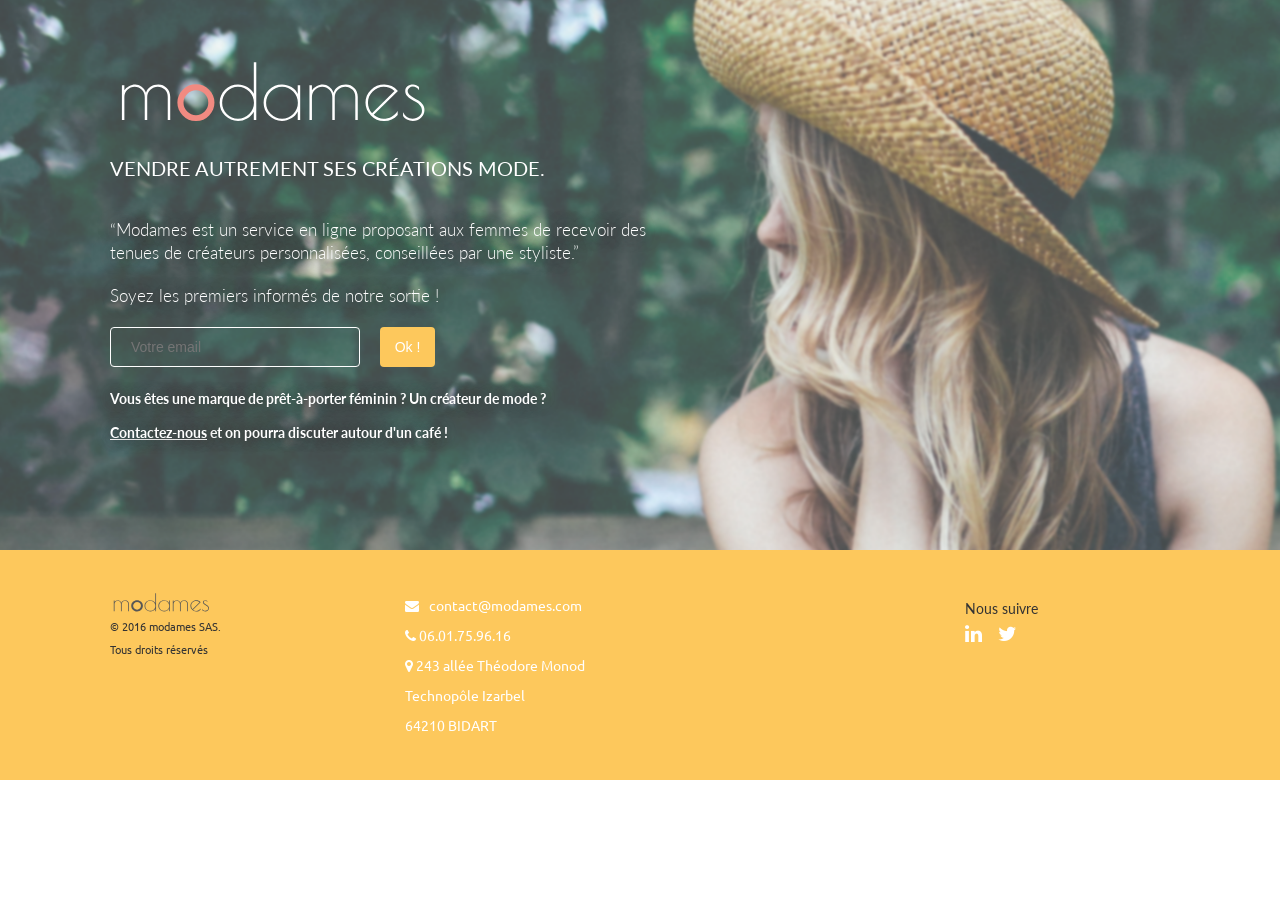
==== index.html @ c11c17d4 "Linkedin link" ====
<!doctype html>
<!--[if lt IE 7 ]><html class="ie ie6" lang="en"> <![endif]-->
<!--[if IE 7 ]><html class="ie ie7" lang="en"> <![endif]-->
<!--[if IE 8 ]><html class="ie ie8" lang="en"> <![endif]-->
<!--[if (gte IE 9)|!(IE)]><!-->
<html class="no-js" lang="en">
<!--<![endif]-->
<head>
<meta charset="utf-8">
<title>modames</title>
<meta name="keywords" content="HTML5 Template">
<meta name="description" content="modames">
<meta name="viewport" content="width=device-width, initial-scale=1">
<!--[if lt IE 9]>
<script src="http://html5shiv.googlecode.com/svn/trunk/html5.js"></script>
<![endif]-->
<!-- Pre Loader -->
<link href="styles/pre_loader.css" rel="stylesheet">
<!-- Font font-awesome -->
<link rel="stylesheet" href="styles/font-awesome.min.css">
<!-- Google Font Ubuntu -->
<link href="http://fonts.googleapis.com/css?family=Ubuntu:400,700" rel="stylesheet" type="text/css">
<!-- Google Font Raleway -->
<link href="http://fonts.googleapis.com/css?family=Raleway:200,300,600" rel="stylesheet" type="text/css">
<!-- Google Font Lato -->
<link href='https://fonts.googleapis.com/css?family=Lato:400,100,100italic,300,300italic,400italic,700,700italic,900,900italic' rel='stylesheet' type='text/css'>
<!-- Google Font Poiret One -->
<link href='https://fonts.googleapis.com/css?family=Poiret+One' rel='stylesheet' type='text/css'>
<!-- bootstrap styles -->
<link href="styles/bootstrap.min.css" rel="stylesheet">
<!-- waypoints styles for skills animation -->
<link href="styles/waypoints.css" rel="stylesheet">
<!-- animate styles for animation effects -->
<link href="styles/animate.css" rel="stylesheet">
<!-- back_to_top link styles -->
<link href="styles/back_to_top.css" rel="stylesheet">
<!-- Style Switcher styles -->
<link href="styles/style_switcher.css" rel="stylesheet">
<!-- gallery styles -->
<link href="styles/gallery.css" rel="stylesheet">
<!-- magnific-popup styles -->
<link href="styles/magnific-popup.css" rel="stylesheet">
<!-- Owl Carousel Style Assets -->
<link href="styles/owl.carousel.css" rel="stylesheet">
<link href="styles/owl.theme.css" rel="stylesheet">
<link href="styles/owl.transitions.css" rel="stylesheet">
<!-- Main styles -->
<link href="styles/style.css" rel="stylesheet">
<!-- Theme Less styles -->
<link href="styles/theme_style.less" rel="stylesheet/less">
<!-- Custom styles -->
<link href="styles/custom-landing.css" rel="stylesheet">
<!-- Favicon -->
<link rel="shortcut icon" href="images/favicon.png">
</head>
<body>
<!--preloader-->
<div class="preloader">
   <div class="loader-inner ball-scale-ripple-multiple">
      <div></div>
      <div></div>
      <div></div>
   </div>
</div>
<!--wrapper-->
<section class="wrapper"> 
   <!--header-->
   <header> 
      <!--navbar-->

   </header>
   <!--slider-->
   <section class="slider">

      <div class="banner">
         <div class="banner_bg">
         <div class="bann_caption">
         
            <div class="container">
            <div class="col-md-6 col-sm-12 col-md-offset-0">
            <img src="images/slider-logo.svg">
               <h3>Vendre autrement ses créations mode.</h3>
               <p>“Modames est un service en ligne proposant aux femmes de recevoir des tenues de créateurs personnalisées, conseillées par une styliste.”
               <p>Soyez les premiers informés de notre sortie !</p>

              <div>
                               <!-- Begin MailChimp Signup Form -->
                  <style type="text/css">
                    #mc_embed_signup{background:none; clear:left; font:14px Helvetica,Arial,sans-serif;}
                    /* Add your own MailChimp form style overrides in your site stylesheet or in this style block.
                       We recommend moving this block and the preceding CSS link to the HEAD of your HTML file. */
                  </style>
                  <div id="mc_embed_signup">
                  <form action="//modames.us12.list-manage.com/subscribe/post?u=7bd7d0d2ab8d0ab22da71a116&amp;id=d178d6678d" method="post" id="mc-embedded-subscribe-form" name="mc-embedded-subscribe-form" class="validate" target="_blank" novalidate>
                      <div id="mc_embed_signup_scroll">
                    
                    <input type="email" value="" name="EMAIL" class="email" id="mce-EMAIL" placeholder="Votre email" required>
                      <!-- real people should not fill this in and expect good things - do not remove this or risk form bot signups-->
                      <div style="position: absolute; left: -5000px;" aria-hidden="true"><input type="text" name="b_7bd7d0d2ab8d0ab22da71a116_d178d6678d" tabindex="-1" value=""></div>
                      <input type="submit" value="Ok !" name="subscribe" id="mc-embedded-subscribe" class="button">
                      </div>
                  </form>
                  </div>

                  <!--End mc_embed_signup-->
                 <p class="brand">Vous êtes une marque de prêt-à-porter féminin ? Un créateur de mode ? <a href="mailto:contact@modames.com">Contactez-nous</a> et on pourra discuter autour d'un café !</p>

              </div>
            </div>
                
            </div>
         </div>
      </div>
   </section>

<!--footer-->
   <footer id="anchor_footer_1" class="big_block">
      <div class="container">
            <!--Copyright-->
            <div class="col-md-3 col-sm-3 col-xs-12">
               <img src="images/footer-logo.svg">
               <p>&copy; 2016 modames SAS.<br>Tous droits réservés</br></p>
               </div>

               <!--Footer links-->
            <div class="col-md-6 col-sm-6 col-xs-12">
            <ul class="foot_nav style_2">
               <li><i class="fa fa-envelope"></i><a href="mailto:contact@modames.com">contact@modames.com</a></li>
               <li><i class="fa fa-phone"></i> 06.01.75.96.16</li>
               <li> <i class="fa fa-map-marker"></i> 243 allée Théodore Monod<br>Technopôle Izarbel</br>64210 BIDART</br></li>
            </ul>
            </div>

             <!--social icons-->
            <div class="col-md-3 col-sm-3 col-xs-12">
            <h6>Nous suivre</h6>
               <div class="social_icons">
                  <a href="https://www.linkedin.com/in/modames-3815aa108" target="_blank"><i class="fa fa-linkedin"></i></a>
                  <a href="https://twitter.com/_modames" target="_blank"><i class="fa fa-twitter"></i></a>
               </div>
            </div>
            </div>
         </div>
      </div>
   </footer>
</section>
   
  
<!--wrapper close--> 
<!--Modal Box-->
<div class="modal fade" id="myModal" tabindex="-1" role="dialog" aria-labelledby="myModalLabel">
   <div class="modal-dialog modal-lg" role="document">
      <div class="modal-content">
         <div class="modal-header">
            <button type="button" class="close" data-dismiss="modal" aria-label="Close"><span aria-hidden="true">&times;</span></button>
            <h2 class="modal-title" id="myModalLabel">Flow <strong>Analysis</strong></h2>
         </div>
         <div class="modal-body">
            <div class="row">
               <div class="col-sm-6">
                  <p>Proin porta erat ligula, bibendum dapibus odio tempus sed. Ut tincidunt tincidunt erat. Ut id nisl quis enim dignissim sagittis porta erat ligula, bibendum dapibus odio tempus sed. Ut tincidunt tincidunt erat. Ut id nisl quis enim dignissim sagittis.</p>
                  <ul class="list">
                     <li>Anim pariatur cliche reprehenderit</li>
                     <li>Anim pariatur cliche reprehenderit</li>
                     <li>Anim pariatur cliche reprehenderit</li>
                     <li>Anim pariatur cliche reprehenderit</li>
                     <li>Anim pariatur cliche reprehenderit</li>
                     <li>Anim pariatur cliche reprehenderit</li>
                  </ul>
               </div>
               <div class="col-sm-6"> <img class="img-responsive" src="images/2.jpg" alt=""/> </div>
            </div>
            <p>Proin porta erat ligula, bibendum dapibus odio tempus sed. Ut tincidunt tincidunt erat. Ut id nisl quis enim dignissim sagittis porta erat ligula, bibendum dapibus odio tempus sed. Ut tincidunt tincidunt erat. Ut id nisl quis enim dignissim sagittis porta erat ligula, bibendum dapibus odio tempus sed. Ut tincidunt tincidunt erat. Ut id nisl quis enim dignissim sagittis porta erat ligula, bibendum dapibus odio tempus sed. Ut tincidunt tincidunt erat. Ut id nisl quis enim dignissim sagittis porta erat ligula, bibendum dapibus odio tempus sed. Ut tincidunt tincidunt erat. Ut id nisl quis enim dignissim sagittis porta erat ligula, bibendum dapibus odio tempus sed. Ut tincidunt tincidunt erat. Ut id nisl quis enim dignissim sagittis.</p>
         </div>
         <div class="modal-footer">
            <button type="button" class="btn btn-default style_2" data-dismiss="modal">Close</button>
         </div>
      </div>
   </div>
</div>

<!--Scripts--> 
<script src="js/jquery-1.11.1-min.js"></script> 
<script>
	$(window).load(function() {
		$(".preloader").fadeOut("fast");
	});
</script> 
<script src="js/bootstrap.min.js"></script> 
<script src="js/less-2.5.1-min.js"></script> 
<script src="js/style_switcher.js"></script> 
<script src="js/custom_jquery.js"></script> 
<!-- Widget - Animated Progress Bar Scripts --> 
<script src="js/waypoints.min.js"></script> 
<script src="js/waypoint.plugin.js"></script> 
<!-- Animation Effects Scripts--> 
<script src="js/jquery.appear.js"></script> 
<script src="js/animate.js"></script> 
<!--magnific popup Script--> 
<script src="js/jquery.magnific-popup.min.js"></script> 
<!--owl carousel Script--> 
<script src="js/owl.carousel.min.js"></script> 
<!--Numbersup Script--> 
<script src="js/jquery.counterup.min.js"></script> 
<!--Gmaps Script--> 
<script src="http://maps.google.com/maps/api/js?sensor=true"></script> 
<script src="js/gmaps.min.js"></script> 
<script src="js/gmap_script.js"></script>
</body>
</html>
---- styles/pre_loader.css ----
.preloader {
	background: #111;
	width: 100%;
	height: 100%;
	position: fixed;
	z-index: 9999999;
}
.loader-inner {
	position: relative;
	left: 50%;
	top: 50%;
}
@-webkit-keyframes ball-scale-ripple-multiple {
 0% {
 -webkit-transform: scale(0.1);
 transform: scale(0.1);
 opacity: 1;
}
 70% {
 -webkit-transform: scale(1);
 transform: scale(1);
 opacity: 0.7;
}
 100% {
 opacity: 0.0;
}
}
 @keyframes ball-scale-ripple-multiple {
 0% {
 -webkit-transform: scale(0.1);
 transform: scale(0.1);
 opacity: 1;
}
 70% {
 -webkit-transform: scale(1);
 transform: scale(1);
 opacity: 0.7;
}
 100% {
 opacity: 0.0;
}
}
.ball-scale-ripple-multiple {
	position: relative;
	-webkit-transform: translateY(-25px);
	-ms-transform: translateY(-25px);
	transform: translateY(-25px);
}
.ball-scale-ripple-multiple > div:nth-child(0) {
	-webkit-animation-delay: -0.8s;
	animation-delay: -0.8s;
}
.ball-scale-ripple-multiple > div:nth-child(1) {
	-webkit-animation-delay: -0.6s;
	animation-delay: -0.6s;
}
.ball-scale-ripple-multiple > div:nth-child(2) {
	-webkit-animation-delay: -0.4s;
	animation-delay: -0.4s;
}
.ball-scale-ripple-multiple > div:nth-child(3) {
	-webkit-animation-delay: -0.2s;
	animation-delay: -0.2s;
}
.ball-scale-ripple-multiple > div {
	-webkit-animation-fill-mode: both;
	animation-fill-mode: both;
	position: absolute;
	top: -2px;
	left: -26px;
	width: 50px;
	height: 50px;
	border-radius: 100%;
	border: 2px solid #f97575;
	-webkit-animation: ball-scale-ripple-multiple 1.25s 0s infinite cubic-bezier(.21, .53, .56, .8);
	animation: ball-scale-ripple-multiple 1.25s 0s infinite cubic-bezier(.21, .53, .56, .8);
}
---- styles/waypoints.css ----
.skills{
	margin:40px 0;
	max-width:600px;
	width:100%;
}
.skills .skill {
	position: relative;
	margin-top: 35px;
	padding-bottom: 15px;
}
.skills .skill:first-child {
	margin-top: 0;
}
.skills .skill .skill-title {
	font-size: 16px;
}
.skills .skill .skill-title i{
	padding-right:10px;
}
.skills .skill .skill-status {
	position: absolute;
	top: 0;
	right: 0;
}
.skills h2, .skills h3 {
	margin-bottom: -30px;
}
.skills .skill .progress-bar {
	width: 100%;
	height: 12px;
	background: #222;
	box-shadow:none;
	margin-top: 8px;
}
.skills .skill .progress-bar .current-progress {
	margin-top:3px;
	height: 9px;
	-webkit-transition: all 1s;
	-moz-transition: all 1s;
	-o-transition: all 1s;
	transition: all 1s;
}
.skills .skill .progress-bar .current-progress .bar {
	width: 100%;
	height: 100%;
}
.setWideToNone {
	width: 0 !important;
}
.widthAnim {
	-webkit-animation: widthInc 2s;
	-moz-animation: widthInc 2s;
	-ms-animation: widthInc 2s;
	-o-animation: widthInc 2s;
	animation: widthInc 2s;
}
/* All Animation keyframes */
@-webkit-keyframes widthInc {
 0% {
 width: 0;
}
 100% {
 width: 100%;
}
}
@-moz-keyframes widthInc {
 0% {
 width: 0;
}
 100% {
 width: 100%;
}
}
@-ms-keyframes widthInc {
 0% {
 width: 0;
}
 100% {
 width: 100%;
}
}
@-o-keyframes widthInc {
 0% {
 width: 0;
}
 100% {
 width: 100%;
}
}
@keyframes widthInc {
 0% {
 width: 0;
}
 100% {
 width: 100%;
}
}
---- styles/back_to_top.css ----
a.go-top {
	position: fixed;
	bottom: 15px;
	right: 20px;
	display: none;
	z-index:99999;
	font-size:40px;
	transition:all .3s ease;
	-moz-transition:all .3s ease;
	-webkit-transition:all .3s ease;
	-o-transition:all .3s ease;
	-ms-transition:all .3s ease;
}
a.go-top{
	opacity:.6;
	text-shadow:0 1px 1px #000;
}
a.go-top:hover,a.go-top:active,a.go-top:focus{
	opacity:1;
}
---- styles/style_switcher.css ----
@media screen and (max-width:767px){
.style_switcher{
	display:none;
}
}
.style_switcher{
	width:52px;
	height:333px;
	position:fixed;
	z-index:9999;
	top:150px;
	left:-52px;
	padding:10px 10px 10px 10px;
	border:1px solid #000;
	color:#FFF;
	background:rgba(0,0,0,.7);
	border-radius:0 5px 5px 0;
}
.style_switcher.open{
	left:-1px;
}
.open_switcher{
	position:absolute;
	top:30px;
	right:-51px;
	font-size:25px;
	line-height:30px;
	text-align:center;
	width:50px;
	height:atuo;
	z-index:9999999999;
	background:rgba(255,255,255,.7);
	border-radius:0 5px 5px 0;
	border-left:0;
	padding:10px;
	cursor:pointer;
}
.style_switcher > div{
	background:#FFF;
	color:#333;
	padding:3px 8px;
	margin:10px 10px 0 0;
	border-radius:2px;
	float:left;
	cursor:pointer;
}
.style_switcher .predefine_colors li{
	float:left;
	margin:0 10px 10px 0;
	list-style-type:none;
	text-decoration:none;
}
.style_switcher .predefine_colors li div{
	width:30px;
	height:30px;
	cursor:pointer;
	border-radius:50%;
	border:3px solid #FFF;
}
.style_switcher .predefine_colors li div.active{
	box-shadow:0 0 7px #000 inset;
	
}
#color_1{
	background:#f97575;
}
#color_2{
	background:#ff9966;
}
#color_3{
	background:#f2e183;
}
#color_4{
	background:#e599c1;
}
#color_5{
	background:#b092d9;
}
#color_6{
	background:#4ab1c8;
}
#color_7{
	background:#00b7c3;
}
#color_8{
	background:#5dc0af;
}
---- styles/gallery.css ----
.gallery.style_2{
	background:#222;
	padding-top:50px;
	padding-bottom:100px;
}
.gallery.style_2 .container-fluid .gallery_item,.gallery.style_2 .container .gallery_item,.gallery.style_3 .gallery_item{
	padding:10px;
}
.gallery.style_3 .gallery_item > div{
	border:1px solid #222;
}
.gallery.style_2 h2{
	color:#FFF;
}
.gallery_item{
	padding:0;
}
.gallery_item > div{
	overflow:hidden;
	width:100%;
	position:relative;
}
.gallery_item div > .gallery_item{
	position:relative;
	background:#FFF;
	-moz-transition:all .3s ease;
	-webkit-transition:all .3s ease;
	-ms-transition:all .3s ease;
	-o-transition:all .3s ease;
	transition:all .3s ease;
}
.gallery_item div > img{
	max-width:100%;
	top:0;
	position:relative;
	-moz-transition:all .5s ease;
	-webkit-transition:all .5s ease;
	-ms-transition:all .5s ease;
	-o-transition:all .5s ease;
	transition:all .5s ease;
}
.gallery_item div:hover > img{
	/*transform:scale(1.3,1.3) rotate(-5deg);*/
	transform:scale(1.3,1.3);
	-moz-transition:all .5s ease;
	-webkit-transition:all .5s ease;
	-ms-transition:all .5s ease;
	-o-transition:all .5s ease;
	transition:all .5s ease;
}
.gallery_item div > .inner{
	display:block;
	position:absolute;
	background: rgba(0,102,153,0);
	width:90%;
	height:90%;
	left:5%;
	bottom:100%;
	opacity:0;
	color:#FFF;
	border:1px solid #333;
	-moz-transition:all .5s ease;
	-webkit-transition:all .5s ease;
	-ms-transition:all .5s ease;
	-o-transition:all .5s ease;
	transition:all .5s ease;
}
.gallery_item div:hover .inner{
	bottom:5%;
	opacity:1;
}
.gallery_item div > .inner > div{
	padding:20px;
	width:100%;
	height:100%;
}
.gallery_item div > .inner h3{
	color:#222;
	text-align:center;
	text-transform:uppercase;
	font-weight:normal;
	font-family: 'Raleway', sans-serif;
	font-size:18px;
	position:relative;
	top:calc(50% - 60px);
}
.gallery_item div > .inner ul{
	margin:0 auto !important;
	width:90px;
	position:relative;
	top:calc(50% - 65px);
}
.gallery_item div > .inner ul li{
	float:left;
	margin:0 10px
}
.gallery_item div > .inner ul li a{
	font-size:25px;
	width:25px;
	display:block;
	color:#222;
	-moz-transition:all .3s ease;
	-webkit-transition:all .3s ease;
	-o-transition:all .3s ease;
	transition:all .3s ease;
}
@media screen and (max-width:767px){
.gallery_item h4{
	font-size:14px;
}
}
---- styles/style.css ----
/* ==============================================
@Author: Inventive Templates
@URL: http://inventivetemplates.com

Styles contents are outlined below
 
1. Default Styles
2. Short Codes & Form Elements
3. Top Head Styles
4. Bootstrap Navbar
5. For Mega Menu
6. Banner
7. Features
8. Features_2 & Features_3
9. Home_block 2 & 3
10. Counters
11. Services
12. Workprocess
13. Model Box
14. Gallery
15. News & Blog items
16. Testimonials
17. Team
18. Subscribe
19. Clients
20. Contact Us
21. Map
22. Footer
23. Sidebar
24. Accordion
25. Pricing
26. 404
27. Breadcrumb
28. waypoints
29. Buy_now
	
Responsive Styles
30. Mobile and Tablet Screen
31. Mobile Screen
32. Tablet and Desktop Screen
33. Tablet Screen
34. Desktop Screen
35. Desktop and Large Desktop Screen
36. Large Desktop Screen
37. Custom Screens
	
Animations
38. Animations
=============================================== */

/* ==============================================
Default Styles
=============================================== */
a, a:hover, a:focus, a:active {
	text-decoration: none;
	outline: none !important;
}
ul, ol {
	padding: 0;
	margin: 0;
}
ul li, ol li {
	list-style-type: none;
}
/* ==============================================
Default Styles
=============================================== */
.wrapper {
	font: 14px/23px 'Ubuntu', sans-serif;
}
p {
	color: #666;
}
h1, h2, h3 {
	font-family: 'Raleway', sans-serif;
	font-weight: 200;
}
h1 strong, h2 strong, h3 strong {
	font-weight: 600;
}
h1, h2, h3 {
	text-transform: uppercase;
}
h1 {
	margin: 50px 0;
	font-size: 50px;
}
h2 {
	margin: 40px 0;
	font-size: 35px;
}
h3 {
	margin: 25px 0;
	font-size: 22px;
}
h4, p {
	margin: 15px 0;
}
h2 .fa {
	position: relative;
	top: -1px;
}
/* ==============================================
Short Codes & Form Elements
=============================================== */
.form-group label, .table > thead > tr > th {
	font-family: "Raleway", sans-serif;
	text-transform: uppercase;
	font-weight: normal;
}
.table-bordered > thead > tr > td, .table-bordered > thead > tr > th, .table > thead > tr > th {
	border-bottom: none;
}
.pagination > li > a:hover, .pagination > li > a:focus, .pagination > li > span:hover, .pagination > li > span:focus, .pagination > .active > a, .pagination > .active > a:focus, .pagination > .active > a:hover, .pagination > .active > span, .pagination > .active > span:focus, .pagination > .active > span:hover {
	background: #222;
}
input.form-control, textarea.form-control {
	border-radius: 0;
}
.form-control:focus {
	box-shadow: none;
	border: 1px solid #AAA;
}
.btn {
	margin: 5px;
}
.btn-default.style_2, .btn-default.style_3 {
	color: #FFF;
	border: none;
}
.btn-default:hover, .btn-default:focus, .btn-default.active.focus, .btn-default.active:focus, .btn-default.active:hover, .btn-default.focus:active, .btn-default:active:focus, .btn-default:active:hover {
	background: #222;
	color: #FFF;
}
.btn-default.style_2 {
	border: 1px solid #222;
	background: #FFF;
	color: #222;
}
.btn-default.style_2:hover, .btn-default.style_2:focus {
	color: #FFF;
	border-color: #FFF;
}
.nav-tabs {
	margin: 10px 0;
	border-bottom: none;
}
.nav-tabs, .home_block_1 .tab-content {
	width: 700px;
	max-width: 100%;
}
.nav-tabs > li a:hover {
	cursor: pointer;
}
.nav-tabs > li.active a, .nav-tabs > li.active a:hover, .nav-tabs > li.active a:focus, .nav-tabs > li a, .nav-tabs > li a:hover, .nav-tabs > li a:focus {
	background: none;
	border: none;
}
.nav-tabs > li > a {
	color: #333;
	text-align: center;
	margin: 0;
}
.nav-tabs > li i {
	color: #222;
	font-size: 20px;
	background: none;
	padding: 0;
	display: inline;
}
.nav-tabs > li h4 {
	margin: 0;
	display: inline;
	padding-left: 10px;
	font-size: 16px;
}
.nav-tabs.style_2 {
	margin: 0;
}
.nav-tabs.style_2 > li.active a, .nav-tabs.style_2 > li.active a:hover, .nav-tabs.style_2 > li.active a:focus {
	background: #222;
}
.tab-content.style_2 {
	border: 1px solid #DDD;
	padding: 15px;
}
.alert-success, .alert-info, .alert-warning, .alert-danger {
	border-color: #222;
}
.progress {
	box-shadow: 0 1px 2px rgba(0, 0, 0, 0.3) inset;
}
.progress-bar {
	box-shadow: 2px -2px 1px rgba(0, 0, 0, 0.5) inset;
}
.animations .row img {
	border: 1px solid #222;
	margin-bottom: 20px;
	padding: 0;
}
.shortcode_sidebar {
}
/* ==============================================
Top Head Styles
=============================================== */
.wrapper > header {
	background: rgba(0,0,0,.9);
}
.container-fluid {
	padding-left: 0;
	padding-right: 0;
}
.big_block {
	padding: 80px 0;
}
.top_head {
	position: relative;
	line-height: 45px;
	color: #FFF;
	z-index: 99999;
}
.top_head i {
	padding-right: 10px;
}
.top_head span {
	padding-right: 20px;
}
.top_head a {
	color: #FFF;
}
.top_head span:last-child {
	padding-right: 0;
}
.top_head .popover {
	position: relative;
	z-index: 99999999 !important;
	width: 300px;
}
/* ==============================================
Bootstrap Navbar
=============================================== */
.navbar-default {
	border: none;
	z-index: 1004;
	margin-bottom: 0;
	background: rgba(0,0,0,0);
	text-transform: uppercase;
}
.navbar-default .navbar-nav > li > a {
	margin: 5px;
	font-weight: bold;
}
.navbar-header {
	position: relative;
	z-index: 99999;
}
.navbar-default a.navbar-brand {
	font-size: 35px;
	color: #FFF;
	font-family: 'Raleway', sans-serif;
}
.navbar-default .navbar-nav > .active > a, .navbar-default .navbar-nav > .active > a:focus, .navbar-default .navbar-nav > .active > a:hover {
	background: none;
}
.navbar-default .navbar-nav > li > a, .navbar-default .dropdown-menu > li a, .navbar-default .dropdown-menu .dropdown-menu > li a {
	color: #FFF;
	background: none;
}
.navbar-default .dropdown-menu > li a {
	padding: 7px 20px;
}
.navbar-default .navbar-nav > .open > a, .navbar-default .navbar-nav > .open > a:focus, .navbar-default .navbar-nav > .open > a:hover {
	background: none;
	color: #a52b2b;
}
.navbar-default .navbar-brand:hover, .navbar-default .navbar-nav > .active > a, .navbar-default .navbar-nav > .active > a:focus, .navbar-default .navbar-nav > .active > a:hover, .navbar-default .navbar-nav > li > a:focus, .navbar-default .navbar-nav > li > a:hover, .navbar-default .dropdown-menu > li a:hover, .navbar-default .navbar-nav .open .dropdown-menu > li > a:hover {
	color: #a52b2b;
}
.navbar-default .dropdown-menu {
	background: #222;
	padding: 15px 0;
}
.navbar-nav > li.dropdown li.dropdown > a::before {
	content: '\f105';
	font-family: FontAwesome;
	position: absolute;
	right: 15px;
	top: 5px;
	font-size: 16px;
	color: #666;
}
/* ==============================================
For Mega Menu
=============================================== */
.collapse.navbar-collapse {
	position: relative;
	z-index: 10000;
}
.nav > li.mega_drop_down {
	position: static;
}
.dropdown-menu.mega-menu {
	position: absolute;
	width: 100%;
	right: 0 !important;
	left: inherit !important;
	padding: 15px 10px 20px 10px;
	text-transform: uppercase;
}
.mega-menu li li a {
	padding: 3px 20px;
	display: block;
}
.mega-menu .nav-header {
	font-size: 16px;
	color: #CCC;
	padding: 3px 20px;
	font-family: 'Raleway', sans-serif;
}
/* ==============================================
Banner
=============================================== */
.slider {
	overflow: hidden;
	background: #222;
	height: 1000px;
}
.slider .parallax_bann {
	background: url(../images/modames-slider.jpg) top center fixed;
	position: relative;
	height: 100%;
}
.slider .banner .banner_bg {
	width: 100%;
}
.video_container {
	position: relative;
	width: 100%;
	background: #000;
	opacity: .7;
}
.video_container video {
	width: 100%;
	height: auto;
	display: block;
}
.video_container .video_content {
	position: absolute;
	top: 0;
	left: 0;
	width: 100%;
	background: rgba(0, 0, 0, 0.2);
}
.slider .banner {
	position: relative;
}
.slider .banner .bann_caption, .owl-carousel .bann_caption {
	z-index: 10;
	position: absolute;
	top: 350px;
	width: 100%;
	text-align: center;
}
.bann_caption {
	color: #FFF;
}
.bann_caption h2 {
	font-size: 60px;
	font-weight: 200;
}
.bann_caption h3 {
	font-size: 30px;
	line-height: 40px;
	font-weight: bold;
	margin-bottom: 50px;
}
.bann_caption a {
	margin: 0 20px;
	width: 180px;
	height: 45px;
	line-height: 45px;
	padding: 0;
	font-size: 18px;
	position: relative;
	border-radius: 0;
	border: none;
}
.bann_caption .btn-default.style_2, .carousel-caption .btn-default.style_2 {
	border: 1px solid #FFF;
	background: rgba(255,255,255,.2);
	color: #FFF;
}
.owl_slider, .blog_items .owl-carousel, #blog_carousel {
	background: #222;
}
#blog_carousel {
	margin-bottom: 40px;
}
.owl-theme .owl-controls {
	height: 0;
	margin-top: 0;
}
.owl_slider .owl-theme .owl-controls .owl-pagination {
	position: relative;
	top: -80px;
}
.owl-theme .owl-controls .owl-buttons {
	position: absolute;
	top: calc(50% - 20px);
	width: 100%;
}
.owl-theme .owl-controls .owl-buttons > div {
	background: none;
	border-radius: 0;
	margin: 0;
	position: relative;
	color: rgba(0,0,0,0);
}
.owl-theme .owl-controls .owl-buttons > div.owl-prev {
	float: left;
}
.owl-theme .owl-controls .owl-buttons > div.owl-next {
	float: right;
}
.owl-theme .owl-controls .owl-buttons div {
	opacity: 1;
}
.owl-theme .owl-controls .owl-buttons > div.owl-prev::before, .owl-theme .owl-controls .owl-buttons > div.owl-next::before {
	font-family: FontAwesome;
	position: absolute;
	top: 0;
	opacity: 1;
	padding: 10px 15px;
	border: 1px solid #FFF;
	font-size: 30px;
	color: #FFF;
}
.owl-theme .owl-controls .owl-buttons > div.owl-prev::before {
	content: '\f104';
	left: 0px;
	border-left: 0;
}
.owl-theme .owl-controls .owl-buttons > div.owl-next::before {
	content: '\f105';
	right: 0px;
	border-right: 0;
}
/* ==============================================
Features
=============================================== */
.pull_down {
	text-indent: -9999px;
}
.description {
	text-align: center;
	border-bottom: 1px solid #EEE;
}
.description h2 {
	margin-top: 30px;
}
.description p {
	font-size: 18px;
	line-height: 30px;
}
.description p span {
	font-size: 30px;
	color: #888;
	position: relative;
	top: 6px;
}
.features {
	border-bottom: 1px solid #EEE;
}
.features > div > div {
	border-left: 1px solid #EEE;
}
.features > div div:nth-child(1) {
	border-left: none !important;
}
.features .block {
	position: relative;
	text-align: center;
	margin: 70px 0;
}
.features i {
	font-size: 40px;
	height: 50px;
	line-height: 50px;
	color: #222;
}
.features .block h4 {
	color: #333;
	font-size: 20px;
	font-weight: normal;
	font-family: 'Raleway', sans-serif;
}
.features .block p {
	color: #333;
	clear: both;
}
/* ==============================================
Features_2 & Features_3
=============================================== */
.features_2 .block, .features_3 .block {
	margin: 30px 0;
	padding: 15px;
	position: relative;
	background: #f6f6f6;
	text-align: center;
}
.features_2 .block {
	text-align: center;
}
.features_2 .block::after {
	border-image: none;
	border-style: solid;
	border-width: 15px;
	content: " ";
	height: 0;
	left: 50%;
	pointer-events: none;
	position: absolute;
	width: 0;
	margin-left: -15px;
}
.features_2 .block::after {
	border-color: #f6f6f6 rgba(250, 249, 249, 0) rgba(250, 249, 249, 0) rgba(250, 249, 249, 0);
	margin-bottom: -30px;
	bottom: 0;
}
.features_2 .block.style_2::after {
	border-color: rgba(250, 249, 249, 0) rgba(250, 249, 249, 0) #f6f6f6 rgba(250, 249, 249, 0);
	top: 0;
	margin-top: -30px;
}
.features_2 .block p {
	text-align: center;
}
.features_2 .block h3, .features_3 .block h3 {
	color: #333;
	font-size: 20px;
}
.features_2 .block h3 {
	margin: 10px 0;
}
.features_2 i {
	width: 50px;
	height: 50px;
	line-height: 50px;
	font-size: 30px;
}
.features_2 .icon {
	text-align: center;
	width: 50px;
	height: 50px;
	margin: 10px auto;
	position: relative;
}
.features_2 img {
	margin: 20px auto;
}
.features_2 h3.pull-right::before, .features_3 h3.pull-right::before {
	right: 0;
}
.features_2 p, .features_3 p {
	clear: both;
	text-align: justify;
}
.features_2 .icon::before, .features_3 .icon::before {
	background: #EFEFEF;
}
.features_3 .block::after {
	border-image: none;
	border-style: solid;
	border-width: 15px;
	content: " ";
	height: 0;
	margin-top: -15px;
	pointer-events: none;
	position: absolute;
	top: 50%;
	width: 0;
}
.features_3 .block::after {
	border-color: rgba(250, 249, 249, 0) rgba(250, 249, 249, 0) rgba(250, 249, 249, 0) #f6f6f6;
	left: 100%;
}
.features_3 .block.style_2::after {
	border-color: rgba(250, 249, 249, 0) #f6f6f6 rgba(250, 249, 249, 0) rgba(250, 249, 249, 0);
	left: inherit;
	right: 100%;
}
.features_3 i {
	width: 70px;
	height: 70px;
	line-height: 70px;
	font-size: 30px;
}
.features_3 .icon {
	text-align: center;
	width: 70px;
	height: 70px;
	position: relative;
}
.features_3 img {
	margin: 0 auto;
}
.features_3 h3 {
	font-weight: normal;
	margin-top: 25px;
}
/* ==============================================
Home_block 2 & 3
=============================================== */
.home_block_1 {
	background: url(../images/about_us.jpg) top center fixed;
}
.home_block_2 {
	background: url(../images/about_us.jpg) top center fixed;
}
.home_block_1 .container-fluid > div, .home_block_2 .container-fluid > div {
	background: rgba(255,255,255,.85);
}
.home_block_1 p {
	color: #333;
	margin: 0;
}
.home_block_1 .btn-default {
	margin-right: 20px;
}
.list {
	padding-left: 30px;
	margin: 20px 0;
}
.list li {
	list-style-type: upper-roman;
	line-height: 30px;
	padding-left: 10px;
}
/* ==============================================
Counters
=============================================== */
.counters {
	color: #222;
	text-align: center;
	padding: 70px 0 100px 0;
}
.counters.style_2 {
	color: #FFF;
	background: #222;
}
.counters h2 {
	height: 70px;
	clear: both;
	margin-bottom: 50px;
}
.counters .row {
	clear: both;
}
.counters h3 {
	clear: both;
	margin-top: 30px;
}
.counter {
	display: inline-block;
	font-size: 50px;
	line-height: 45px;
	padding: 10px;
	background: #222;
}
/* ==============================================
Services
=============================================== */
.service_bg {
	background: #222;
}
.service_bg > div > div {
	padding: 0;
}
.service_bg > div > div.services_title {
	padding: 150px 50px;
	color: #FFF;
}
.service_bg > div > div.services_title.pull-right {
	right: 0;
}
.services {
	background: url(../images/services_1.jpg) top center fixed;
}
.services.style_2 {
	background: url(../images/services_2.jpg) top center fixed;
}
.services {
	text-align: center;
}
.services > div {
	padding: 0;
}
.services > div:nth-child(2n+1) {
	background: rgba(0,0,0,.3);
}
.services > div a {
	display: block;
	padding: 100px 20px;
	color: #FFF;
}
.services > div i {
	font-size: 40px;
}
.services > div p {
	color: #FFF;
	font-size: 16px;
}
/* ==============================================
Workprocess
=============================================== */
.workprocess > div {
	background: rgba(255,255,255,.9);
}
.workprocess .container > .row > div, .workprocess .container-fluid > div {
	padding: 0;
}
.workprocess .block {
	text-align: center;
}
.workprocess .block h3 {
	color: #333;
}
.workprocess .block h3, .workprocess .block p {
	padding: 0 20px;
}
.workprocess .block i {
	font-size: 20px;
}
.workprocess .icon {
	position: relative;
}
.workprocess .icon > div {
	text-align: center;
	height: 80px;
	padding: 38px 0;
}
.workprocess .icon i {
	font-size: 40px;
	line-height: 80px;
	width: 80px;
	height: 80px;
	background: #222;
	color: #FFF;
	border-radius: 50%;
	position: relative;
}
/* ==============================================
Model Box
=============================================== */
.modal-header {
	background: #222;
}
.modal-dialog img {
	padding: 5px;
	border: 1px solid #EFEFEF;
}
.modal-content button.close {
	text-shadow: none;
	opacity: 1;
	font-size: 25px;
	font-weight: 300;
}
.modal-footer .btn + .btn {
	margin: 5px;
}
/* ==============================================
Gallery
=============================================== */
.client_details {
	margin-bottom: 30px;
}
.client_details ul li strong {
	width: 100px;
	line-height: 30px;
	display: inline-block;
}
/* ==============================================
News & Blog items
=============================================== */
.news .block, .blog_items .block {
	overflow: hidden;
	padding: 0;
	width: 100%;
	height: 100%;
	position: relative;
	margin-bottom: 20px;
}
.news .block .pic {
	margin: 20px 0;
}
.news .block .pic a, .blog_items .block .pic a {
	display: block;
	overflow: hidden;
	border: 1px solid #333;
}
.news .block img, .blog_items .block img {
	top: 0;
	position: relative;
}
.news .block:hover img, .blog_items .block:hover img {
	transform: scale(1.15, 1.15) rotate(-5deg);
}
.blog_items.style_2 .block:hover img {
	transform: scale(1, 1) rotate(0);
}
.blog_items.style_2 .block .pic:hover img {
	transform: scale(1.15, 1.15) rotate(-4deg);
}
.news .block em {
	color: #666;
}
.news .block p, .blog_items .block p {
	margin: 10px 0 15px 0;
	clear: both;
}
.blog_items.style_2 .block {
	padding-bottom: 20px;
}
.blog_items .block .owl-carousel {
	border: 1px solid #333;
}
.blog_items .block h3 {
	margin: 20px 0;
}
.blog_items .block .pic {
	position: relative;
}
.blog_items .block .pic .popup-gallery {
	content: '\f065';
	font-family: FontAwesome;
	position: absolute;
	top: 0;
	left: 0;
	width: 100%;
	height: 100%;
	text-align: center;
	line-height: 100%;
	background: rgba(0,0,0,.5);
	z-index: 99;
	font-size: 30px;
	color: #FFF;
	opacity: 0;
}
.blog_items .block .pic:hover .popup-gallery {
	opacity: 1;
}
.blog_items .block .pic .popup-gallery a {
	border: none;
	position: relative;
	top: 50%;
	color: #333;
}
.blog_items .block .blog_cat li {
	float: left;
	padding-right: 10px;
	padding-bottom: 15px;
}
.blog_items .block .blog_cat li a {
	color: #222;
}
.blog_items .block .blog_cat li i {
	font-size: 16px;
	padding-right: 5px;
}
.blog_items .block .date {
	background: #222;
	color: #EEE;
	padding: 10px;
	text-align: center;
}
.blog_items .date li:nth-child(1) {
	font-size: 30px;
	line-height: 40px;
	font-weight: bold;
}
.blog_items .date li:nth-child(2) {
	font-size: 20px;
	text-transform: capitalize;
	line-height: 30px;
}
.blog_items .block .date li {
	display: inline-block;
	margin: 0 5px;
	line-height: 30px;
}
.blog_items .block .date.style_2 li {
	display: block;
}
.side_bar {
	margin: 120px 0;
}
.search {
	padding-bottom: 40px;
}
.search .btn {
	margin: 0;
}
.search.top_search {
	margin: 40px 0;
}
.search > div {
	padding: 0;
}
.search > div > .form-control {
	width: calc(100% - 10px);
}
.widget {
	margin-bottom: 30px;
}
.widget > h3 {
	margin-bottom: 20px;
}
.widget-body > li {
	padding-bottom: 20px;
}
.widget-body h4 {
	font-family: "Raleway", sans-serif;
	margin-top: 0;
	margin-bottom: 5px;
}
.widget-body .posts img{
	margin-bottom:5px;
}
.posts .blog_cat li {
	float: left;
	padding-left: 5px;
	color: #666;
}
.widget-body li a {
	color: #333;
}
.categories li {
	border-bottom: 1px dashed #999;
}
.categories li a {
	padding: 10px;
	color: #666;
	display: block;
	font-size: 15px;
}
.categories li a:hover {
	padding-left: 20px;
}
.tags a {
	color: #333;
	border: 1px solid #222;
	padding: 5px 10px;
	margin-right: 5px;
	margin-bottom: 5px;
	display: inline-block;
}
.side_bar.style_2 {
	margin: 30px 0 0;
}
.side_bar.style_2 .posts .blog_cat li {
	color: #CCC;
}
.side_bar.style_2 .tags a {
	border: 1px solid #999;
	color: #DDD;
}
.comments {
	padding: 50px 0 80px 0;
	background: #EEE;
}
.comment > img {
	width: 60px;
	float: left;
	border-radius: 5px;
	border: 1px solid #222;
}
.comment > div {
	padding-left: 20px;
	float: left;
	width: calc(100% - 70px);
}
.comment > div h4 {
	margin: 0;
	font-family: "Raleway", sans-serif;
}
.comment > div p {
	border-bottom: 1px dashed #CCC;
	margin-bottom: 25px;
	padding-bottom: 10px;
	color: #666;
	clear: both;
}
.comment > div i {
	padding-right: 5px;
}
.comment > div a {
	padding-left: 10px;
	color: #666;
}
.side_bar.style_2 .widget-body li a {
	color: #DDD;
}
/* ==============================================
 Testimonials
=============================================== */
.testimonials {
	background: url(../images/testimonials.jpg) center center fixed;
	padding: 120px 0;
	color: #FFF;
	text-align: center;
}
#test_carousel {
	position: relative;
}
#test_carousel .item .details {
	display: block;
	width: 100%;
	height: auto;
}
.testimonials p {
	color: #CCC;
	font-size: 18px;
	line-height: 30px;
}
.testimonials p span {
	font-size: 30px;
	position: relative;
	top: 6px;
}
.testimonials img {
	border-radius: 50%;
	margin: 15px 0;
}
.testimonials .owl-theme .owl-controls {
	margin-top: 30px;
}
.testimonials .owl-theme .owl-controls .owl-page span {
	border-color: #999;
}
/* ==============================================
Team
=============================================== */
.team .block {
	overflow: hidden;
	text-align: center;
	padding-top: 40px;
	padding-bottom: 40px;
}
.team .block div {
	position: relative;
	overflow: hidden;
}
.team .block img {
	border: 1px solid #222;
}
.team .block div .team-social {
	position: absolute;
	height: 75px;
	bottom: -75px;
	width: 100%;
}
.team .block .details {
	background: #f6f6f6;
	color: #333;
}
.team .block:hover .details {
	background: #222;
	color: #FFF;
}
.team .block .details h4 {
	padding-bottom: 10px;
}
.team .block:hover .team-social {
	bottom: 0;
}
.team-social ul {
	padding-top: 20px;
}
.team-social ul li {
	display: inline-block;
	height: 30px;
	font-size: 20px;
	padding: 0 5px;
}
.team-social ul li:nth-child {
	padding-top: 30px;
}
.team-social ul li i {
	color: #FFF;
	padding: 7px;
	width: 34px;
	height: 34px;
	border: 1px solid #222;
}
/* ==============================================
Subscribe
=============================================== */
.subscribe {
	background: #222;
	color: #FFF;
}
.subscribe .form-inline {
	margin: 38px 0;
}
.subscribe input.form-control {
	height: 40px;
	background: none;
	color: #999;
	margin-right: 20px;
}
.subscribe a.btn-default {
	height: 40px;
	line-height: 28px;
	font-size: 18px;
	text-transform: uppercase;
	font-family: "Raleway", sans-serif;
}
/* ==============================================
Clients
=============================================== */
.clients .owl-carousel {
	padding: 12px 0;
}
.clients .item {
	text-align: center;
	margin: 15px 5px;
	padding: 5px 0;
	border: 1px solid #222;
}
.clients .item a {
	display: block;
	width: 200px;
	height: 64px;
	margin: 0 auto;
}
.clients .item img {
	opacity: 1;
	height: 64px;
}
.clients .item a:hover img {
	opacity: .5;
}
/* ==============================================
Contact Us
=============================================== */
.contact {
	background: url(../images/contact.jpg) bottom center fixed;
	color: #DDD;
}
.contact_info {
	font-size: 16px;
}
.contact_info ul {
	margin: 50px 0 30px 0;
}
.contact_info li {
	line-height: 40px;
	font-size: 16px;
}
.contact_info li i {
	width: 50px;
	font-size: 25px;
}
.contact_info li a, .contact_info p {
	color: #DDD;
}
.contact .form-group {
	margin-bottom: 25px;
}
.contact form > div:last-child .form-group {
	margin-bottom: 0;
}
.contact label {
	font-size: 18px;
	text-transform: uppercase;
	color: #FFF;
}
.contact input.form-control {
	height: 40px;
}
.contact .form-control {
	background: none;
	color: #CCC;
}
.contact .btn-default {
	height: 40px;
	line-height: 28px;
	font-size: 18px;
	text-transform: uppercase;
	font-family: "Raleway", sans-serif;
}
.contact .btn-default {
	background: #222;
}
/* ==============================================
Map
=============================================== */
#map {
	display: block;
	height: 600px;
	margin: 0 auto;
}
.overlay {
	display: block;
	text-align: center;
	color: #fff;
	font-size: 60px;
	line-height: 80px;
	opacity: 0.8;
	background: #4477aa;
	border: solid 3px #336699;
	border-radius: 4px;
	box-shadow: 2px 2px 10px #333;
	text-shadow: 1px 1px 1px #666;
	padding: 0 4px;
}
.overlay_arrow {
	left: 50%;
	margin-left: -16px;
	width: 0;
	height: 0;
	position: absolute;
}
.overlay_arrow.above {
	bottom: -15px;
	border-left: 16px solid transparent;
	border-right: 16px solid transparent;
	border-top: 16px solid #336699;
}
.overlay_arrow.below {
	top: -15px;
	border-left: 16px solid transparent;
	border-right: 16px solid transparent;
	border-bottom: 16px solid #336699;
}
/* ==============================================
Footer
=============================================== */
.wrapper > footer {
	background: #222;
	color: #DDD;
}
.wrapper > footer h3 {
	margin-bottom: 20px;
}
.social_icons a i {
	font-size: 20px;
	border: 1px solid #333;
	text-align: center;
	width: 35px;
	height: 35px;
	line-height: 35px;
	margin: 10px 10px 20px 10px;
	color: #333;
	-moz-transition: all .3s ease;
	-webkit-transition: all .3s ease;
	-ms-transition: all .3s ease;
	-o-transition: all .3s ease;
	transition: all .3s ease;
}
.social_icons a:first-child i {
	margin-left: 0;
}
footer .social_icons a i {
	border: 1px solid #DDD;
	color: #FFF;
}
.wrapper > footer p {
	color: #555;
	padding-top: 10px;
}
.foot_nav li {
	display: inline;
	padding: 0 10px;
}
.foot_nav li a {
	color: #FFF;
}
.foot_nav.style_2 li {
	line-height: 50px;
}
.foot_nav.style_2 li a {
	padding: 10px;
	border: 1px solid #333;
	color: white
}
/* ==============================================
Sidebar
=============================================== */
.shortcodes_bg > div > div {
	padding: 0;
}
.shortcode_anchor {
	height: 65px;
}
.shortcodes > .panel-default > .panel-heading {
	font-size: 30px;
	font-family: 'Raleway', sans-serif;
	font-weight: 200;
	padding: 15px 10px;
	text-transform: uppercase;
	border-bottom: 1px solid #CCC;
	background: #222;
	color: #EEE;
}
.shortcodes > .panel {
	margin-bottom: 0;
}
.shortcodes > .panel > .panel-body {
	padding: 15px;
}
.shortcodes .panel-body > h4 {
	margin-top: 20px;
}
.shortcode_sidebar {
	margin-top: 36px;
	position: fixed;
}
.shortcode_sidebar h3 {
	margin-bottom: 10px;
}
.shortcode_sidebar li {
	line-height: 30px;
}
.shortcode_sidebar a {
	color: #666;
	font-size: 16px;
	position: relative;
	margin-left: 20px;
}
.shortcode_sidebar a:focus {
	color: #666;
}
.shortcode_sidebar a::before {
	content: '\f104';
	font-family: FontAwesome;
	position: absolute;
	left: -20px;
	top: -5px;
	font-size: 15px;
}
/* ==============================================
Accordion
=============================================== */
.panel-default > .panel-heading + .panel-collapse > .panel-body {
	border: none;
}
.panel-body {
	padding-top: 0;
}
.panel-title {
	font-size: 15px;
	position: relative;
}
.panel-default > .panel-heading {
	background: none;
}
.panel-title > a {
	display: block;
}
.panel-title > a.collapsed {
	color: #333;
}
.panel-title > a::before, .panel-title > a.collapsed::before {
	font-family: FontAwesome;
	font-size: 20px;
	position: absolute;
	color: #222;
	right: 0;
	line-height: 12px;
}
.panel-title > a.collapsed::before {
	content: '\f107';
}
.panel-title > a::before {
	content: '\f106';
}
.panel.panel-default.panel_active .panel-title > a::before, .panel.panel-default.panel_active .panel-title > a.collapsed::before {
	border: 1px solid #a52b2b;
	color: #a52b2b;
}
.panel-default {
	border-color: #222;
}
.panel-default > .panel-heading a {
	font-family: 'Raleway', sans-serif;
	font-weight: 300;
}
/* ==============================================
 Pricing 
=============================================== */
.pricing_block {
	margin: 40px 0;
}
.pricing {
	text-align: center;
	border: 1px solid #CCC;
	padding: 0 0 10px;
	border-radius: 5px;
	background: #fff;
	margin-right: 10px;
	margin-bottom: 20px;
}
.pricing .head {
	height: 130px;
	background: #222;
	color: #FFF;
	padding: 10px 0 0;
	border-radius: 5px 5px 0 0;
	transition: all .4s ease;
	-moz-transition: all .4s ease;
	-webkit-transition: all .4s ease;
	-ms-transition: all .4s ease;
	-o-transition: all .4s ease;
}
.pricing .price {
	height: 100px;
	width: 100px;
	margin: 0 auto;
	background: #FFF;
	border-radius: 50px;
	line-height: 90px;
	border: 5px solid #FFF;
	box-shadow: 0 0 1px #222 inset;
	position: relative;
	top: -50px;
	font-size: 18px;
	font-weight: bold;
	transition: color .4s ease, border .4s ease;
	-moz-transition: color .4s ease;
	-webkit-transition: color .4s ease;
	-ms-transition: color .4s ease;
	-o-transition: color .4s ease;
}
.pricing .button, .pricing ul {
	top: -30px;
	position: relative;
}
.pricing ul {
	clear: both;
	margin-top: 20px;
	padding: 20px 0 0;
}
.pricing ul li {
	line-height: 35px;
	border-bottom: 1px groove #666;
	margin: 0 40px;
}
.pricing .btn-default {
	width: 130px;
	margin-top: -40px;
	font-family: 'Raleway', sans-serif;
}
/* ==============================================
404
=============================================== */
.four_o_four_error li {
	border: 1px solid #222;
	margin-right: 20px;
	display: inline;
	font-size: 100px;
	line-height: 100px;
}
.four_o_four_error li.no {
	font-family: 'Raleway', sans-serif;
	padding: 0 30px 20px 30px;
}
.four_o_four_error li:nth-child(2) {
	font-size: 70px;
	padding: 10px 25px 10px 25px;
}
.four_o_four_error h1 {
	font-size: 50px;
	margin-bottom: 40px;
	padding-top: 20px;
}
.four_o_four_error p {
	color: #333;
}
.four_o_four_error .tags {
	margin-top: 30px;
}
/* ==============================================
Breadcrumb
=============================================== */
.breadcrumb_bg {
	overflow: hidden;
	text-align: center;
	color: #FFF;
	background: #222 url(../images/breadcrumb.jpg) top center fixed;
	position: relative;
	padding-bottom: 40px;
	padding-top: 40px;
}
.breadcrumb_bg h2 {
	padding: 50px 0 20px 0;
	font-weight: normal;
	font-size: 40px;
	margin: 0;
}
.breadcrumb {
	background: none;
}
.breadcrumb li {
	font-size: 18px;
	color: #FFF;
}
.breadcrumb li.active {
	color: #FFF;
}
.breadcrumb li a {
	font-size: 18px;
}
/* ==============================================
waypoints
=============================================== */
.skills .skill .progress-bar .current-progress .bar {
	background: #a52b2b;
}
/* ==============================================
Buy_now
=============================================== */
.big_block.buy_now {
	padding: 30px 0 55px 0;
}
.buy_now {
	text-align: center;
}
.buy_now h2, .buy_now h3 {
	margin: 30px 0;
}
.buy_now .btn-default {
	margin: 0 20px;
	width: 180px;
	height: 45px;
	line-height: 45px;
	padding: 0;
	font-size: 18px;
	position: relative;
	border-radius: 0;
	border: none;
	background: #222;
}
/* ==============================================
Mobile and Tablet Screen
=============================================== */
@media screen and (max-width:991px) {
.navbar, .top_head {
	padding: 0 15px;
}
.slider {
	height: auto;
}
.slider .banner .banner_bg {
	height: auto;
	overflow: hidden;
}
.slider .banner .bann_caption, .owl-carousel .bann_caption {
	top: 0;
	position: relative;
	margin: 0 0 50px 0;
	color: #CCC;
}
.bann_caption h2 {
	font-size: 30px;
}
.bann_caption h3 {
	font-size: 22px;
	line-height: 30px;
}
.bann_caption a {
	margin-bottom: 15px;
}
.bann_caption a:hover {
	border: 1px solid #CCC;
}
.slider .banner.parallax_bann .bann_caption {
	margin-bottom: 0;
}
.owl_slider {
	background: #222;
}
.owl_slider .owl-theme .owl-controls {
	top: -30px;
}
.owl-theme .owl-controls .owl-page span {
	background: #444;
}
.home_block_2 .container-fluid > div > div h2.text-right {
	text-align: left;
}
.service_bg > div > div.services_title {
	padding: 20px 50px 50px;
}
.subscribe > .container > div.pull-right {
	float: none !important;
	clear: both !important;
}
.sidebar {
	display: none;
}
.blog_items.pull-right,
.home_block_1 div > div.pull-right,.home_block_2 div > div.pull-right, {
	float:none !important;
}
}
/* ==============================================
Mobile Screen
=============================================== */
@media screen and (max-width:767px) {
.navbar-default .navbar-nav .open .dropdown-menu > li > a {
	color: #FFF;
}
.navbar-default .navbar-collapse {
	border-color: #333;
	box-shadow: none;
}
.navbar-default .navbar-nav .open .dropdown-menu > .active > a, .navbar-default .navbar-nav .open .dropdown-menu > .active > a:focus, .navbar-default .navbar-nav .open .dropdown-menu > .active > a:hover {
	background: none;
}
.home_block_1 .container-fluid > div.col-md-6.col-sm-8.pull-right {
	float: none !important;
}
.dropdown-nested > a:focus,.dropdown-nested > a:active{
	color:#FFF !important;
}
.dropdown-nested > .dropdown-menu li a{
	margin-left:20px;
}
.four_o_four_error li {
	font-size: 70px;
	margin-right: 10px;
}
.four_o_four_error li.no {
	padding: 0 20px 20px 20px;
}
.four_o_four_error li:nth-child(2) {
	font-size: 40px;
	padding: 10px 20px;
}
.blog_items .block,.blog_items.style_2 .block{
	padding-bottom:30px;
	border-bottom:1px dashed #999;
	margin-bottom:30px;
}
.blog_items .btn-default{
	margin-bottom:10px;
}
}
/* ==============================================
Tablet and Desktop Screen
=============================================== */
@media screen and (min-width:768px) {
.navbar-default .navbar-brand {
	line-height: 30px;
}
.navbar-right .dropdown-menu {
	right: auto;
	left: 15px;
	min-width: 200px;
}
.navbar-right .dropdown-menu .dropdown-menu {
	min-width: 120px;
}
.navbar-nav > li.dropdown > .dropdown-menu {
	margin-top: -5px;
	opacity: 0;
}
.navbar-nav > li.dropdown:hover > .dropdown-menu.active {
	display: block;
}
.navbar-nav > li.dropdown li.dropdown:hover .dropdown-menu {
	display: block;
	position: absolute;
	left: 100%;
	top: -18px;
	background: #282828;
	border-radius: 0;
}
.wrapper > header .navbar-default.sticky {
	position: fixed;
	background: #222;
	top: 0;
	opacity: 1;
	box-shadow: 0 1px 1px rgba(255,255,255,.1);
	-webkit-animation: .3s nav_sticky linear;
	animation: .3s nav_sticky linear;
}
.wrapper > header .navbar-default.sticky .navbar-nav > li:last-child > a {
	padding-right: 15px;
}
.navbar-default .navbar-nav > li:last-child > a {
	border-radius: 0;
	padding-right: 0;
	margin-right: 0;
}
.shortcodes {
	padding: 0 20px 20px 50px;
}
.slider .banner .banner_bg img {
	width: 100%;
	animation: 50s zoomEffect infinite;
	transform: scale(1, 1) translate(0, 0);
}
.blog_items .block .row > div:nth-child(1) {
	padding-right: 0;
}
.blog_items .block .row > div:nth-child(2) {
	padding-left: 0;
}
}
/* ==============================================
Tablet Screen
=============================================== */
@media screen and (min-width:768px) and (max-width:991px) {
.navbar-nav > li > a {
	padding-left: 8px !important;
	padding-right: 8px !important;
}
.navbar-default .navbar-nav > li:last-child > a {
	padding-right: 0 !important;
	margin-right: 0 !important;
}
.wrapper > header .navbar-default.sticky .navbar-nav > li:last-child > a {
	padding-right: 15px !important;
}
.about .container-fluid {
	max-width: 750px;
}
.skills .skill {
	margin-top: 30px;
}
.subscribe > div > div.pull-left, .subscribe > div > div.pull-right {
	clear: both !important;
	float: none !important;
}
.carousel-caption {
	top: 20%;
}
.features > div > div:nth-child(1), .features > div > div:nth-child(2), .features > div > div:nth-child(3) {
	border-bottom: 1px solid #efefef;
}
.features > div > div:nth-child(4) {
	border-left: none;
}
.home_block_1 .container-fluid > div > div.pull-right, .home_block_2 .container-fluid > div > div.pull-right {
	float: none !important;
}

.home_block_2 .container-fluid > div > div {
	padding: 5px 0 20px 0;
}
.services > div a {
	padding: 35px 10px 20px 10px;
}
.counters h3 {
	font-size: 18px;
}
}
/* ==============================================
Desktop Screen
=============================================== */
@media screen and (min-width:992px) and (max-width:1199px) {
.skills .skill {
	margin-top: 10px;
}
.carousel-caption {
	left: inherit !important;
	right: inherit !important;
}
.features > div > div:nth-child(1), .features > div > div:nth-child(2), .features > div > div:nth-child(3) {
	border-bottom: 1px solid #efefef;
}
.features > div > div:nth-child(4) {
	border-left: none;
}
.services > div a {
	padding: 60px 10px 40px 10px;
}
.service_bg > div > div.services_title {
	padding: 20px 50px 50px;
}
}
/* ==============================================
Desktop and Large Desktop Screen
=============================================== */
@media screen and (min-width:992px) {
.wrapper > header .container-fluid {
	margin: 0 50px;
}
.wrapper > header .top_head, .wrapper > header .navbar-default {
	position: absolute;
	z-index: 999;
	width: 100%;
}
.wrapper > header .navbar-default {
	top: 50px;
}
.breadcrumb_bg {
	padding-top: 80px;
}
.modal-dialog {
	margin-top: 100px;
}
.home_block_2 .big_block {
	float: right;
}
.home_block_1 .container-fluid > div, .home_block_2 .container-fluid > div {
	padding: 0 15px;
}
.slider {
	height: 520px;
}
.slider .banner .bann_caption, .owl-carousel .bann_caption {
	top: 160px;
}
.workprocess .container .icon:before {
	content: '';
	position: absolute;
	height: 1px;
	width: 100%;
	top: 50%;
	left: 0;
	background: #222;
}
.workprocess .container .icon.first::before {
	left: 50%;
	width: 50%;
}
.workprocess .container .icon.last::before {
	width: 50%;
}
}
/* ==============================================
Large Desktop Screen
=============================================== */
@media screen and (min-width:1200px) {
.slider {
	height: 630px;
}
.slider .banner .bann_caption, .owl-carousel .bann_caption {
	top: 170px;
}
.home_block_1 .container-fluid > div, .home_block_2 .container-fluid > div {
	padding: 0 30px;
}
.workprocess .container-fluid .icon:before {
	content: '';
	position: absolute;
	height: 1px;
	width: 100%;
	top: 50%;
	left: 0;
	background: #222;
}
.workprocess .container-fluid .icon.first::before {
	left: 50%;
	width: 50%;
}
.workprocess .container-fluid .icon.last::before {
	width: 50%;
}
}
/* ==============================================
Custom Screens
=============================================== */
@media screen and (min-width:992px) and (max-width:1500px){
.home_block_1 .big_block,.home_block_2 .big_block{
	width:100%;
}
}
@media screen and (min-width:1400px) {
.slider {
	height: 725px;
}
.slider .banner .bann_caption, .owl-carousel .bann_caption {
	top: 200px;
}
}

@media screen and (min-width:1600px) {
.slider {
	height: 810px;
}
.slider .banner .bann_caption, .owl-carousel .bann_caption {
	top: 350px;
}
}

@media screen and (min-width:1750px) {
.slider {
	height: 900px;
}
}

@media screen and (min-width:1900px) {
.slider {
	height: 1000px;
}
}
/* ==============================================
Animations
=============================================== */
@-webkit-keyframes nav_sticky {
 0% {
 top:-50px;
 opacity:0;
}
 100% {
 top:0;
 opacity:1;
}
}
@keyframes nav_sticky {
 0% {
 top:-50px;
 opacity:0;
}
 100% {
 top:0;
 opacity:1;
}
}
@-webkit-keyframes zoomEffect {
 0% {
 -webkit-transform: scale(1, 1) translate(0, 0);
}
 25% {
 -webkit-transform: scale(1.3, 1.3) translate(50px, 50px);
}
 50% {
 -webkit-transform: scale(1, 1) translate(0, 0);
}
 75% {
 -webkit-transform: scale(1.3, 1.3) translate(-50px, -50px);
}
 100% {
 -webkit-transform: scale(1, 1) translate(0, 0);
}
}
@keyframes zoomEffect {
 0% {
 transform: scale(1, 1) translate(0, 0);
}
 25% {
 transform: scale(1.3, 1.3) translate(50px, 50px);
}
 50% {
 transform: scale(1, 1) translate(0, 0);
}
 75% {
 transform: scale(1.3, 1.3) translate(-50px, -50px);
}
 100% {
 transform: scale(1, 1) translate(0, 0);
}
}
---- styles/custom-landing.css ----
/* ==============================================
@Author: Inventive Templates
@URL: http://inventivetemplates.com

Styles contents are outlined below
 
1. Default Styles
2. Short Codes & Form Elements
3. Top Head Styles
4. Bootstrap Navbar
5. For Mega Menu
6. Banner
7. Features
8. Features_2 & Features_3
9. Home_block 2 & 3
10. Counters
11. Services
12. Workprocess
13. Model Box
14. Gallery
15. News & Blog items
16. Testimonials
17. Team
18. Subscribe
19. Clients
20. Contact Us
21. Map
22. Footer
23. Sidebar
24. Accordion
25. Pricing
26. 404
27. Breadcrumb
28. waypoints
29. Buy_now
	
Responsive Styles
30. Mobile and Tablet Screen
31. Mobile Screen
32. Tablet and Desktop Screen
33. Tablet Screen
34. Desktop Screen
35. Desktop and Large Desktop Screen
36. Large Desktop Screen
37. Custom Screens
	
Animations
38. Animations


/* ==============================================
Default Styles
=============================================== */
h1, h2, h3, h4{
	font-family: 'Lato', sans-serif;
}

.bann_caption h3 {
    font-size: 20px;
    line-height: 40px;
    font-weight: 400;
    margin-bottom: 30px;
    font-family: 'lato', sans-serif;
    color: white;
}

.bann_caption p{
	font-family: 'Lato', sans-serif;
	color: white;
	font-weight: 300;
	margin-bottom: 20px;
	font-size: 1.2em;
	text-shadow: 0em 0em 1em #333333;
}


.style_title_modames{
	color: #333333;
	font-weight: normal;
	text-align: center;
}

/* ==============================================
Banner
=============================================== */
.slider {
	height: 550px;
	background-repeat: no-repeat;
	background-image: url(../images/modames-slider.png);
	background-size: cover;
	background-position: center;
}

.slider .banner .banner_bg img {
	animation: none;
	background: top center fixed;
	width: 60%;
	margin-top:-110px;
	margin-bottom: -70px;
}

.slider .banner .bann_caption, .owl-carousel .bann_caption {
	top: 100px;
	text-align: left;
	height: 700px;

}

/*punchline slider*/
.bann_caption h4 {
	color: white;
}


.container {
	margin-left: 80px;
}
.bann_caption .brand{
	margin-top: 20px;
	font-size: 1em;
	font-weight: 700;
	width: 450px;
}

/*Mail to*/
.bann_caption a{
	margin: 0;
	font-size: 1em;
	color: white;
	text-decoration: underline;
}

.bann_caption a:hover{
	color: #FF8B80;
	text-decoration: none;
}	

/*Champ email*/

#mce-EMAIL{
	background: none;
	border-color: white !important;
	border-radius: 4px;
	border: 1px solid;
	width: 250px;
	height: 40px;
	line-height: 38px;
	padding: 0 20px;
	position: relative;
}

/*boutton*/

#mc-embedded-subscribe{
	border: none;
	margin-left: 20px;
	background-color: #FDC85C;
	border-radius: 4px;
	width: 55px;
    height: 40px;
    position: absolute;
    color: white;
 }

 #mc-embedded-subscribe:hover{
	border: none;
	background-color: #40B8C7;
	border-radius: 4px;

 }

/* ==============================================
Subscribe
=============================================== */
.subscribe {
	background: #F8F8F8;
	color: #333333;
	padding: 15px 0;
}
.subscribe h6{
	color:#40B8C7;
	font-size: 20px;
	margin-bottom: -15px;
}
.subscribe h5{
	font-size: 20px;
}

.subscribe input.form-control {
	background-color: white;
	color: #333333;
	border:1px
}
.carte-cadeau .bloc{
	display: inline-block;
	vertical-align: text-top;
}
.carte-cadeau-par{
	max-width:230px;
	margin-bottom: 0px;
}
.subscribe .icon{
	height: 80px;
}
.subscribe .bloc #gift-text{

}

/* ==============================================
Contact Us
=============================================== */
.contact {
	background : none;
}
.contact_info li a, .contact_info p {
	color: #333333;
}
.contact_info li {
	color: #333333;
}
.contact_info h3 {
	color: #333333;
}
#contact-description {
	margin-top: 50px;
	background-color: #f8f8f8;
}
.contact label {
	font-size: 18px;
	text-transform: uppercase;
	color: #FFFFFF;
}
.indicates-required{
	color:#ffffff;
}
.contact input.form-control {
	background: #F8F8F8;
}
.contact textarea.form-control {
	background: #F8F8F8;
}

/* ==============================================
Footer
=============================================== */
/*Footer size*/
img{
	width: 40%;
}
/*Text footer*/
.wrapper > footer {
	background: #FDC85C;
	color: white;
}
.wrapper > footer p, .wrapper > footer a {
	background: #FDC85C;
	color: #333333;
}
.wrapper > footer p{
	font-size: 0.8em;
	margin-top: 0px;
	padding-top: 0px;
}
footer .social_icons a i {
	border: none !important;
	width: 10px;
}
.appear-animation {
    opacity: 100;
}
.wrapper > footer a:hover {
	text-decoration: underline;
}
.foot_nav.style_2 li a {
    border: none;
}
.foot_nav.style_2 li{
    line-height: 30px;
}
.h6, h6 {
	font: 14px 'Lato', sans-serif;
	color:#333333;
	margin-bottom: -10px;
}

/*Footer links*/
.foot_nav li {
	display: block;
}
.big_block{
	padding: 40px 0;
}

.mailto a:hover{
	color: white !important;
}

/* ==============================================
Mobile and Tablet Screen
=============================================== */
@media screen and (max-width:991px) {

.slider .banner .bann_caption{
 	z-index: 10;
 	position: absolute;
}
.slider .banner .bann_caption{
 	z-index: 10;
 	position: absolute;
}
.container {
	margin-left: 0px;
}
}
/* ==============================================
Mobile Screen
=============================================== */

@media screen and (max-width:767px) {

.bann_caption .brand{
	width: 320px;
}
/*Footer*/
.wrapper > footer {
	    text-align: -webkit-center;
}
footer img{
	width: 20%;
}
#mce-EMAIL{
	width: 150px;
}
.bann_caption img{
	height: 130px;
}
.container {
	margin-left: 0px;
}

}
/* ==============================================
Tablet and Desktop Screen
=============================================== */
@media screen and (min-width:768px) {

}
/* ==============================================
Tablet Screen
=============================================== */
@media screen and (min-width:768px) and (max-width:991px) {


/*Footer*/
.wrapper > footer {
	    font-size: 0.8em;
}
.wrapper > footer h6 {
	font-size: 0.8em;
}
footer img{
	width: 50%;
}
}
/* ==============================================
Desktop and Large Desktop Screen
=============================================== */
/*modification marge header*/
@media screen and (min-width:992px) {

}
/* ==============================================
Desktop and Large Desktop Screen
=============================================== */
@media screen and (min-width:992px) {

}
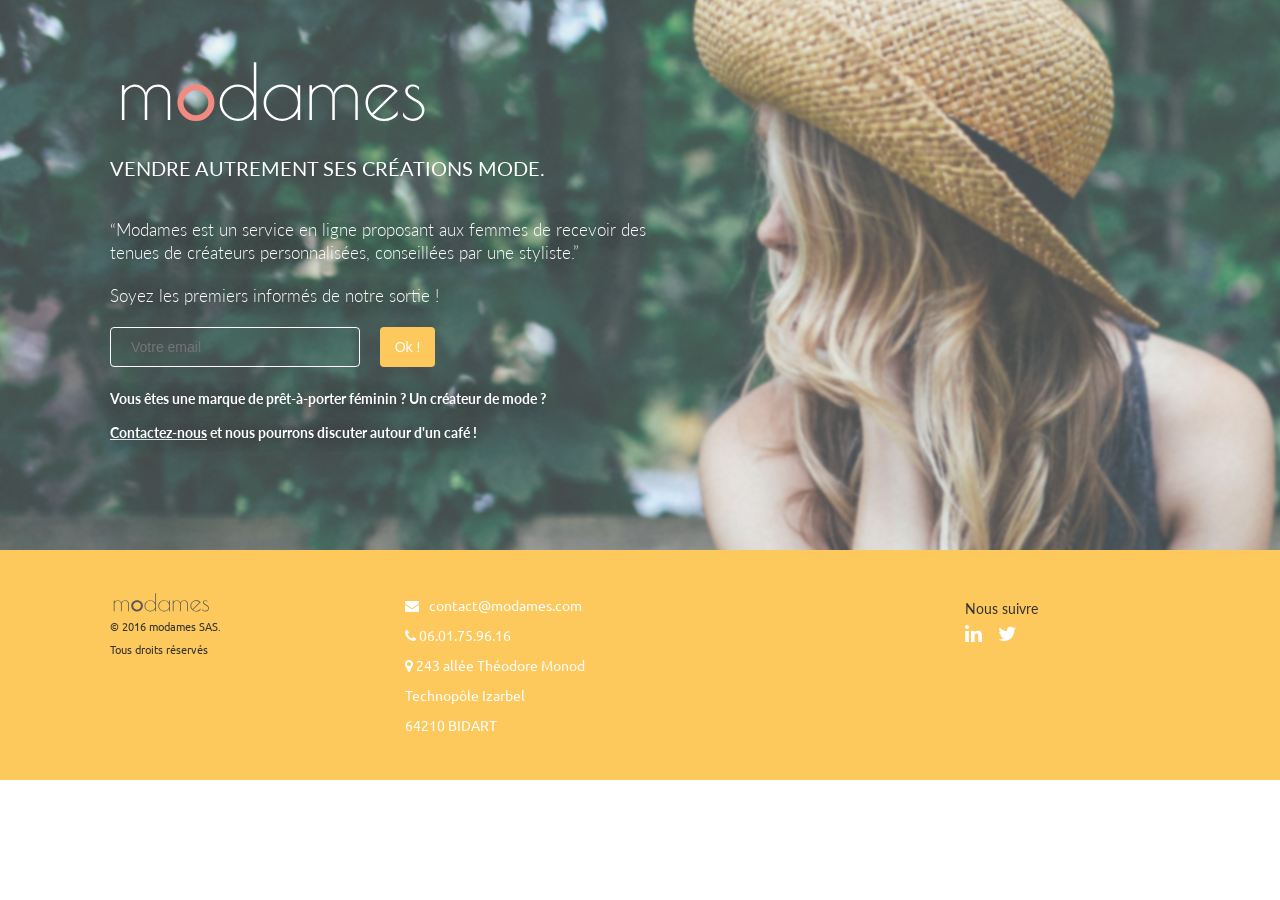
==== commit c41505e4: "Texte" ====
--- a/index.html
+++ b/index.html
@@ -103,7 +103,7 @@
                   </div>
 
                   <!--End mc_embed_signup-->
-                 <p class="brand">Vous êtes une marque de prêt-à-porter féminin ? Un créateur de mode ? <a href="mailto:contact@modames.com">Contactez-nous</a> et on pourra discuter autour d'un café !</p>
+                 <p class="brand">Vous êtes une marque de prêt-à-porter féminin ? Un créateur de mode ? <a href="mailto:contact@modames.com">Contactez-nous</a> et nous pourrons discuter autour d'un café !</p>
 
               </div>
             </div>
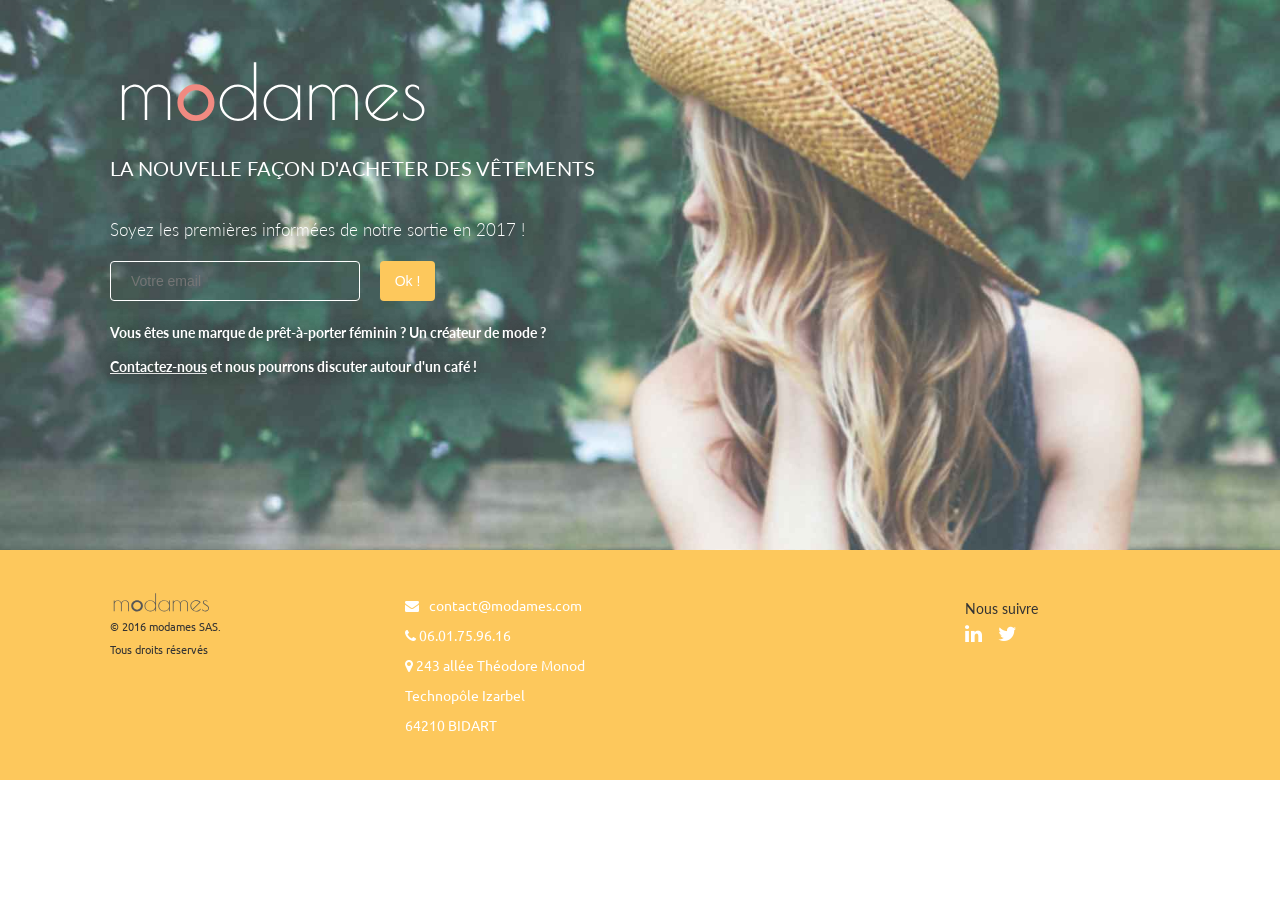
==== commit a2dfebfc: "Update Files Second Update files DEV" ====
--- a/index.html
+++ b/index.html
@@ -52,20 +52,22 @@
 <link href="styles/custom-landing.css" rel="stylesheet">
 <!-- Favicon -->
 <link rel="shortcut icon" href="images/favicon.png">
+<script>
+  (function(i,s,o,g,r,a,m){i['GoogleAnalyticsObject']=r;i[r]=i[r]||function(){
+  (i[r].q=i[r].q||[]).push(arguments)},i[r].l=1*new Date();a=s.createElement(o),
+  m=s.getElementsByTagName(o)[0];a.async=1;a.src=g;m.parentNode.insertBefore(a,m)
+  })(window,document,'script','https://www.google-analytics.com/analytics.js','ga');
+
+  ga('create', 'UA-73558585-1', 'auto');
+  ga('send', 'pageview');
+
+</script>
 </head>
 <body>
-<!--preloader-->
-<div class="preloader">
-   <div class="loader-inner ball-scale-ripple-multiple">
-      <div></div>
-      <div></div>
-      <div></div>
-   </div>
-</div>
 <!--wrapper-->
-<section class="wrapper"> 
+<section class="wrapper">
    <!--header-->
-   <header> 
+   <header>
       <!--navbar-->
 
    </header>
@@ -75,13 +77,12 @@
       <div class="banner">
          <div class="banner_bg">
          <div class="bann_caption">
-         
+
             <div class="container">
             <div class="col-md-6 col-sm-12 col-md-offset-0">
             <img src="images/slider-logo.svg">
-               <h3>Vendre autrement ses créations mode.</h3>
-               <p>“Modames est un service en ligne proposant aux femmes de recevoir des tenues de créateurs personnalisées, conseillées par une styliste.”
-               <p>Soyez les premiers informés de notre sortie !</p>
+               <h3>La nouvelle façon d'acheter des vêtements</h3>
+               <p>Soyez les premières informées de notre sortie en 2017 !</p>
 
               <div>
                                <!-- Begin MailChimp Signup Form -->
@@ -93,7 +94,7 @@
                   <div id="mc_embed_signup">
                   <form action="//modames.us12.list-manage.com/subscribe/post?u=7bd7d0d2ab8d0ab22da71a116&amp;id=d178d6678d" method="post" id="mc-embedded-subscribe-form" name="mc-embedded-subscribe-form" class="validate" target="_blank" novalidate>
                       <div id="mc_embed_signup_scroll">
-                    
+
                     <input type="email" value="" name="EMAIL" class="email" id="mce-EMAIL" placeholder="Votre email" required>
                       <!-- real people should not fill this in and expect good things - do not remove this or risk form bot signups-->
                       <div style="position: absolute; left: -5000px;" aria-hidden="true"><input type="text" name="b_7bd7d0d2ab8d0ab22da71a116_d178d6678d" tabindex="-1" value=""></div>
@@ -107,7 +108,7 @@
 
               </div>
             </div>
-                
+
             </div>
          </div>
       </div>
@@ -144,9 +145,9 @@
       </div>
    </footer>
 </section>
-   
-  
-<!--wrapper close--> 
+
+
+<!--wrapper close-->
 <!--Modal Box-->
 <div class="modal fade" id="myModal" tabindex="-1" role="dialog" aria-labelledby="myModalLabel">
    <div class="modal-dialog modal-lg" role="document">
@@ -179,32 +180,32 @@
    </div>
 </div>
 
-<!--Scripts--> 
-<script src="js/jquery-1.11.1-min.js"></script> 
+<!--Scripts-->
+<script src="js/jquery-1.11.1-min.js"></script>
 <script>
 	$(window).load(function() {
 		$(".preloader").fadeOut("fast");
 	});
-</script> 
-<script src="js/bootstrap.min.js"></script> 
-<script src="js/less-2.5.1-min.js"></script> 
-<script src="js/style_switcher.js"></script> 
-<script src="js/custom_jquery.js"></script> 
-<!-- Widget - Animated Progress Bar Scripts --> 
-<script src="js/waypoints.min.js"></script> 
-<script src="js/waypoint.plugin.js"></script> 
-<!-- Animation Effects Scripts--> 
-<script src="js/jquery.appear.js"></script> 
-<script src="js/animate.js"></script> 
-<!--magnific popup Script--> 
-<script src="js/jquery.magnific-popup.min.js"></script> 
-<!--owl carousel Script--> 
-<script src="js/owl.carousel.min.js"></script> 
-<!--Numbersup Script--> 
-<script src="js/jquery.counterup.min.js"></script> 
-<!--Gmaps Script--> 
-<script src="http://maps.google.com/maps/api/js?sensor=true"></script> 
-<script src="js/gmaps.min.js"></script> 
+</script>
+<script src="js/bootstrap.min.js"></script>
+<script src="js/less-2.5.1-min.js"></script>
+<script src="js/style_switcher.js"></script>
+<script src="js/custom_jquery.js"></script>
+<!-- Widget - Animated Progress Bar Scripts -->
+<script src="js/waypoints.min.js"></script>
+<script src="js/waypoint.plugin.js"></script>
+<!-- Animation Effects Scripts-->
+<script src="js/jquery.appear.js"></script>
+<script src="js/animate.js"></script>
+<!--magnific popup Script-->
+<script src="js/jquery.magnific-popup.min.js"></script>
+<!--owl carousel Script-->
+<script src="js/owl.carousel.min.js"></script>
+<!--Numbersup Script-->
+<script src="js/jquery.counterup.min.js"></script>
+<!--Gmaps Script-->
+<script src="http://maps.google.com/maps/api/js?sensor=true"></script>
+<script src="js/gmaps.min.js"></script>
 <script src="js/gmap_script.js"></script>
 </body>
 </html>
--- a/styles/custom-landing.css
+++ b/styles/custom-landing.css
@@ -3,7 +3,7 @@
 @URL: http://inventivetemplates.com
 
 Styles contents are outlined below
- 
+
 1. Default Styles
 2. Short Codes & Form Elements
 3. Top Head Styles
@@ -33,7 +33,7 @@
 27. Breadcrumb
 28. waypoints
 29. Buy_now
-	
+
 Responsive Styles
 30. Mobile and Tablet Screen
 31. Mobile Screen
@@ -43,7 +43,7 @@
 35. Desktop and Large Desktop Screen
 36. Large Desktop Screen
 37. Custom Screens
-	
+
 Animations
 38. Animations
 
@@ -51,6 +51,10 @@
 /* ==============================================
 Default Styles
 =============================================== */
+::selection {
+    background: #FDC85C;
+}
+
 h1, h2, h3, h4{
 	font-family: 'Lato', sans-serif;
 }
@@ -62,6 +66,7 @@
     margin-bottom: 30px;
     font-family: 'lato', sans-serif;
     color: white;
+    width: 120%;
 }
 
 .bann_caption p{
@@ -86,7 +91,7 @@
 .slider {
 	height: 550px;
 	background-repeat: no-repeat;
-	background-image: url(../images/modames-slider.png);
+	background-image: url(../images/slider-landing.jpg);
 	background-size: cover;
 	background-position: center;
 }
@@ -133,7 +138,7 @@
 .bann_caption a:hover{
 	color: #FF8B80;
 	text-decoration: none;
-}	
+}
 
 /*Champ email*/
 
@@ -337,6 +342,12 @@
 .container {
 	margin-left: 0px;
 }
+.slider{
+	height: 650px !important;
+}
+.bann_caption .brand{
+	width: 250px !important;
+}
 
 }
 /* ==============================================
@@ -375,14 +386,3 @@
 @media screen and (min-width:992px) {
 
 }
-
-
-
-
-
-
-
-
-
-
-
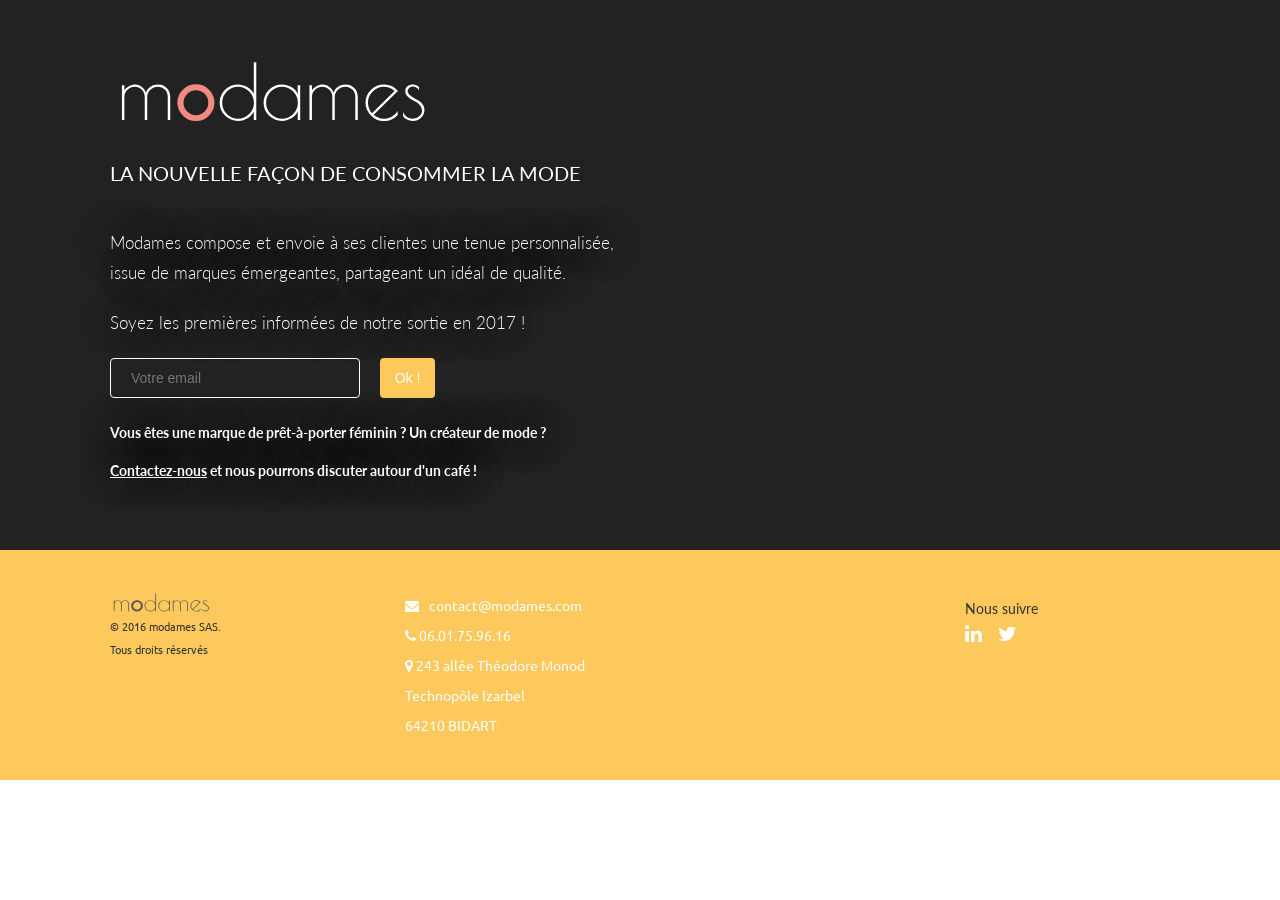
==== commit d4219d2f: "Update Fall landing page Mise à jour de la landing pour l’automne" ====
--- a/index.html
+++ b/index.html
@@ -81,7 +81,8 @@
             <div class="container">
             <div class="col-md-6 col-sm-12 col-md-offset-0">
             <img src="images/slider-logo.svg">
-               <h3>La nouvelle façon d'acheter des vêtements</h3>
+               <h3>La nouvelle façon de consommer la mode</h3>
+               <p>Modames compose et envoie à ses clientes une tenue personnalisée, issue de marques émergeantes,  partageant un idéal de qualité.</p>
                <p>Soyez les premières informées de notre sortie en 2017 !</p>
 
               <div>
--- a/styles/custom-landing.css
+++ b/styles/custom-landing.css
@@ -61,21 +61,23 @@
 
 .bann_caption h3 {
     font-size: 20px;
-    line-height: 40px;
+    line-height: 50px;
     font-weight: 400;
     margin-bottom: 30px;
     font-family: 'lato', sans-serif;
     color: white;
-    width: 120%;
+    width: 100%;
+
 }
 
 .bann_caption p{
 	font-family: 'Lato', sans-serif;
 	color: white;
 	font-weight: 300;
+  line-height: 30px;
 	margin-bottom: 20px;
 	font-size: 1.2em;
-	text-shadow: 0em 0em 1em #333333;
+	text-shadow: 0em 0em 3em #333333;
 }
 
 
@@ -91,7 +93,7 @@
 .slider {
 	height: 550px;
 	background-repeat: no-repeat;
-	background-image: url(../images/slider-landing.jpg);
+	background-image: url(../images/modames-slider-chemise.png);
 	background-size: cover;
 	background-position: center;
 }
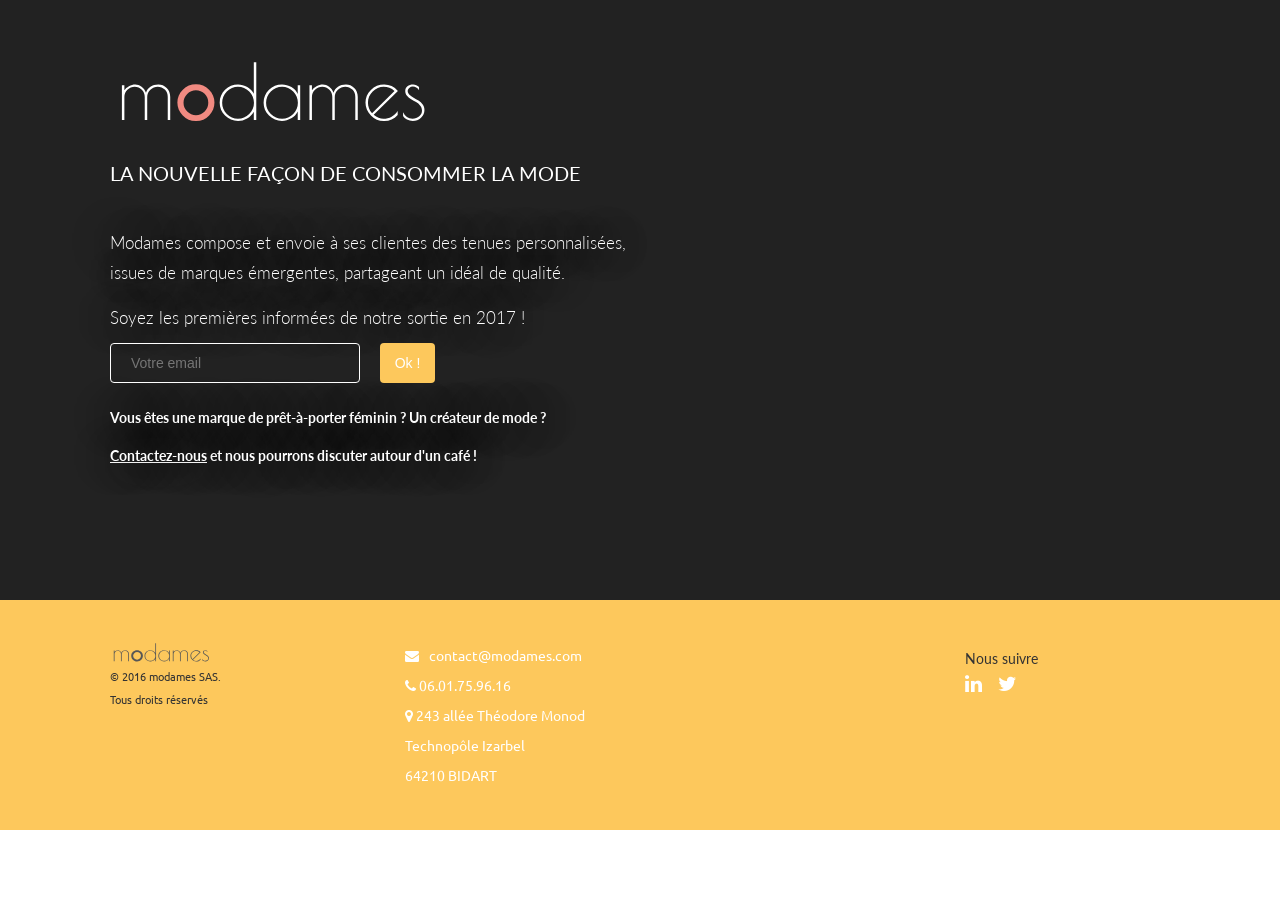
==== commit 9c4c0481: "MAJ local" ====
--- a/index.html
+++ b/index.html
@@ -82,7 +82,7 @@
             <div class="col-md-6 col-sm-12 col-md-offset-0">
             <img src="images/slider-logo.svg">
                <h3>La nouvelle façon de consommer la mode</h3>
-               <p>Modames compose et envoie à ses clientes une tenue personnalisée, issue de marques émergeantes,  partageant un idéal de qualité.</p>
+               <p>Modames compose et envoie à ses clientes des tenues personnalisées, issues de marques émergentes, partageant un idéal de qualité.</p>
                <p>Soyez les premières informées de notre sortie en 2017 !</p>
 
               <div>
--- a/styles/custom-landing.css
+++ b/styles/custom-landing.css
@@ -75,7 +75,7 @@
 	color: white;
 	font-weight: 300;
   line-height: 30px;
-	margin-bottom: 20px;
+	margin-bottom: 10px;
 	font-size: 1.2em;
 	text-shadow: 0em 0em 3em #333333;
 }
@@ -91,9 +91,9 @@
 Banner
 =============================================== */
 .slider {
-	height: 550px;
+	height: 600px;
 	background-repeat: no-repeat;
-	background-image: url(../images/modames-slider-chemise.png);
+	background-image: url(../images/modames-slider-shirt.png);
 	background-size: cover;
 	background-position: center;
 }
@@ -109,7 +109,6 @@
 .slider .banner .bann_caption, .owl-carousel .bann_caption {
 	top: 100px;
 	text-align: left;
-	height: 700px;
 
 }
 
@@ -311,19 +310,21 @@
  	z-index: 10;
  	position: absolute;
 }
-.slider .banner .bann_caption{
- 	z-index: 10;
- 	position: absolute;
-}
+
 .container {
 	margin-left: 0px;
 }
-}
+
 /* ==============================================
 Mobile Screen
 =============================================== */
 
 @media screen and (max-width:767px) {
+
+/*Img background*/
+.slider{
+    height: 700px;
+}
 
 .bann_caption .brand{
 	width: 320px;
@@ -344,9 +345,7 @@
 .container {
 	margin-left: 0px;
 }
-.slider{
-	height: 650px !important;
-}
+
 .bann_caption .brand{
 	width: 250px !important;
 }
@@ -362,8 +361,9 @@
 Tablet Screen
 =============================================== */
 @media screen and (min-width:768px) and (max-width:991px) {
-
-
+  .slider{
+    height: 600px !important;
+  }
 /*Footer*/
 .wrapper > footer {
 	    font-size: 0.8em;
@@ -378,13 +378,6 @@
 /* ==============================================
 Desktop and Large Desktop Screen
 =============================================== */
-/*modification marge header*/
 @media screen and (min-width:992px) {
 
 }
-/* ==============================================
-Desktop and Large Desktop Screen
-=============================================== */
-@media screen and (min-width:992px) {
-
-}
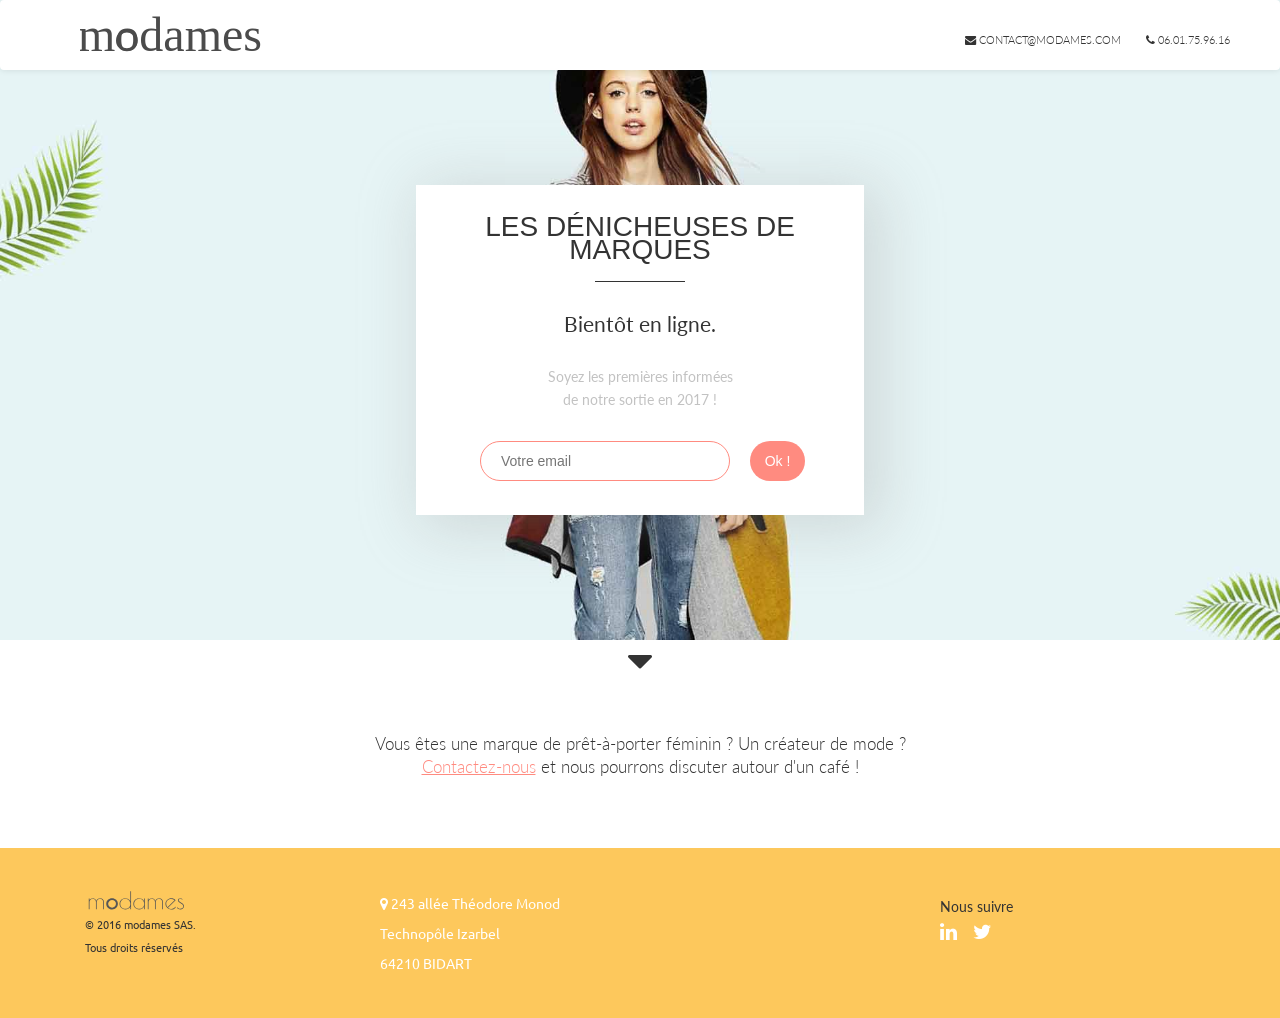
==== commit 86088a79: "New design for landing page" ====
--- a/index.html
+++ b/index.html
@@ -10,7 +10,7 @@
 <title>modames</title>
 <meta name="keywords" content="HTML5 Template">
 <meta name="description" content="modames">
-<meta name="viewport" content="width=device-width, initial-scale=1">
+<meta name="viewport" content="width=device-width, initial-scale=1.0, maximum-scale=1.0, user-scalable=no">
 <!--[if lt IE 9]>
 <script src="http://html5shiv.googlecode.com/svn/trunk/html5.js"></script>
 <![endif]-->
@@ -68,51 +68,93 @@
 <section class="wrapper">
    <!--header-->
    <header>
-      <!--navbar-->
-
+     <!--navbar-->
+     <nav class="navbar navbar-default">
+       <div class="container-fluid">
+         <!-- Brand and toggle get grouped for better mobile display -->
+         <div class="navbar-header">
+           <button type="button" class="navbar-toggle collapsed" data-toggle="collapse" data-target="#bs-example-navbar-collapse-1">
+             <span class="sr-only">Menu</span>
+             <span class="icon-bar"></span>
+             <span class="icon-bar"></span>
+             <span class="icon-bar"></span>
+           </button>
+           <a class="navbar-brand" href="index.html">
+             <img class="logo" src="images/logo.svg">
+           </a>
+         </div>
+
+         <!-- Collect the nav links, forms, and other content for toggling -->
+         <div class="collapse navbar-collapse" id="bs-example-navbar-collapse-1">
+           <ul class="nav navbar-nav navbar-right">
+             <li><a href="mailto:contact@modames.com"><i class="fa fa-envelope"></i> contact@modames.com</a></li>
+             <li><a href=""><i class="fa fa-phone"></i> 06.01.75.96.16</a></li>
+           </ul>
+         </div>
+
+       </div>
+     </nav>
    </header>
-   <!--slider-->
+   <!--SLIDER-->
    <section class="slider">
-
-      <div class="banner">
-         <div class="banner_bg">
-         <div class="bann_caption">
-
-            <div class="container">
-            <div class="col-md-6 col-sm-12 col-md-offset-0">
-            <img src="images/slider-logo.svg">
-               <h3>La nouvelle façon de consommer la mode</h3>
-               <p>Modames compose et envoie à ses clientes des tenues personnalisées, issues de marques émergentes, partageant un idéal de qualité.</p>
-               <p>Soyez les premières informées de notre sortie en 2017 !</p>
-
-              <div>
-                               <!-- Begin MailChimp Signup Form -->
-                  <style type="text/css">
-                    #mc_embed_signup{background:none; clear:left; font:14px Helvetica,Arial,sans-serif;}
-                    /* Add your own MailChimp form style overrides in your site stylesheet or in this style block.
-                       We recommend moving this block and the preceding CSS link to the HEAD of your HTML file. */
-                  </style>
-                  <div id="mc_embed_signup">
-                  <form action="//modames.us12.list-manage.com/subscribe/post?u=7bd7d0d2ab8d0ab22da71a116&amp;id=d178d6678d" method="post" id="mc-embedded-subscribe-form" name="mc-embedded-subscribe-form" class="validate" target="_blank" novalidate>
-                      <div id="mc_embed_signup_scroll">
-
-                    <input type="email" value="" name="EMAIL" class="email" id="mce-EMAIL" placeholder="Votre email" required>
-                      <!-- real people should not fill this in and expect good things - do not remove this or risk form bot signups-->
-                      <div style="position: absolute; left: -5000px;" aria-hidden="true"><input type="text" name="b_7bd7d0d2ab8d0ab22da71a116_d178d6678d" tabindex="-1" value=""></div>
-                      <input type="submit" value="Ok !" name="subscribe" id="mc-embedded-subscribe" class="button">
-                      </div>
-                  </form>
-                  </div>
-
-                  <!--End mc_embed_signup-->
-                 <p class="brand">Vous êtes une marque de prêt-à-porter féminin ? Un créateur de mode ? <a href="mailto:contact@modames.com">Contactez-nous</a> et nous pourrons discuter autour d'un café !</p>
-
-              </div>
-            </div>
-
-            </div>
-         </div>
-      </div>
+     <div class="banner">
+       <div class="bann_caption">
+         <div class="container col-lg-12 col-md-12 col-sm-12 col-xs-12">
+
+           <div class="col-lg-12 col-md-12 col-sm-12 col-xs-12 center">
+             <div class="whitebox">
+               <!--Baseline-->
+               <div class="baseline">
+                 <p class="number-one">Les dénicheuses de marques</p>
+                 <hr class="line-seperate">
+               </div>
+               <!--Mission-->
+               <div class="mission">
+                 <p class="number-two-slider">Bientôt en ligne.</p>
+               </div>
+               <!--Sub-mission-->
+               <div class="sub-mission">
+                 <p class="number-three-slider">Soyez les premières informées<br>de notre sortie en 2017 !</p>
+               </div>
+               <!--CTA-->
+               <!-- Begin MailChimp Signup Form -->
+               <style type="text/css">
+               #mc_embed_signup{background:none; clear:left; font:14px Helvetica,Arial,sans-serif;}
+               /* Add your own MailChimp form style overrides in your site stylesheet or in this style block.
+               We recommend moving this block and the preceding CSS link to the HEAD of your HTML file. */
+               </style>
+               <div id="mc_embed_signup">
+                 <form action="//modames.us12.list-manage.com/subscribe/post?u=7bd7d0d2ab8d0ab22da71a116&amp;id=d178d6678d" method="post" id="mc-embedded-subscribe-form" name="mc-embedded-subscribe-form" class="validate" target="_blank" novalidate>
+                   <div id="mc_embed_signup_scroll">
+
+                     <input type="email" value="" name="EMAIL" class="email" id="mce-EMAIL" placeholder="Votre email" required>
+                     <!-- real people should not fill this in and expect good things - do not remove this or risk form bot signups-->
+                     <div style="position: absolute; left: -5000px;" aria-hidden="true"><input type="text" name="b_7bd7d0d2ab8d0ab22da71a116_d178d6678d" tabindex="-1" value=""></div>
+                     <input type="submit" value="Ok !" name="subscribe" id="mc-embedded-subscribe" class="button">
+                   </div>
+                 </form>
+               </div>
+               <!-- End MailChimp Signup Form -->
+
+             </div>
+           </div>
+
+         </div>
+       </div>
+     </div>
+   </section>
+
+   <!--Ancre how it works-->
+   <section class="scroll-partner">
+     <div class="col-lg-12 col-md-12 col-sm-12 col-xs-12 center">
+       <i class="fa fa-caret-down" aria-hidden="true"></i>
+     </div>
+   </section>
+   <!--Partners-->
+   <section class="container-fluid">
+     <div class="col-lg-12 col-md-12 col-sm-12 col-xs-12 center">
+         <p class="brand">Vous êtes une marque de prêt-à-porter féminin ? Un créateur de mode ?<br><a class="contact-partner" href="mailto:contact@modames.com">Contactez-nous</a> et nous pourrons discuter autour d'un café !</p>
+     </div>
    </section>
 
 <!--footer-->
@@ -127,9 +169,7 @@
                <!--Footer links-->
             <div class="col-md-6 col-sm-6 col-xs-12">
             <ul class="foot_nav style_2">
-               <li><i class="fa fa-envelope"></i><a href="mailto:contact@modames.com">contact@modames.com</a></li>
-               <li><i class="fa fa-phone"></i> 06.01.75.96.16</li>
-               <li> <i class="fa fa-map-marker"></i> 243 allée Théodore Monod<br>Technopôle Izarbel</br>64210 BIDART</br></li>
+               <li><i class="fa fa-map-marker"></i> 243 allée Théodore Monod<br>Technopôle Izarbel</br>64210 BIDART</br></li>
             </ul>
             </div>
 
--- a/styles/custom-landing.css
+++ b/styles/custom-landing.css
@@ -1,152 +1,185 @@
-/* ==============================================
-@Author: Inventive Templates
-@URL: http://inventivetemplates.com
-
-Styles contents are outlined below
-
-1. Default Styles
-2. Short Codes & Form Elements
-3. Top Head Styles
-4. Bootstrap Navbar
-5. For Mega Menu
-6. Banner
-7. Features
-8. Features_2 & Features_3
-9. Home_block 2 & 3
-10. Counters
-11. Services
-12. Workprocess
-13. Model Box
-14. Gallery
-15. News & Blog items
-16. Testimonials
-17. Team
-18. Subscribe
-19. Clients
-20. Contact Us
-21. Map
-22. Footer
-23. Sidebar
-24. Accordion
-25. Pricing
-26. 404
-27. Breadcrumb
-28. waypoints
-29. Buy_now
-
-Responsive Styles
-30. Mobile and Tablet Screen
-31. Mobile Screen
-32. Tablet and Desktop Screen
-33. Tablet Screen
-34. Desktop Screen
-35. Desktop and Large Desktop Screen
-36. Large Desktop Screen
-37. Custom Screens
-
-Animations
-38. Animations
-
 
 /* ==============================================
 Default Styles
 =============================================== */
-::selection {
-    background: #FDC85C;
-}
-
-h1, h2, h3, h4{
+/*Title 1*/
+p.number-one{
+	font-family: 'Poiret One', sans-serif;
+	font-size: 2em;
+	color: #333333;
+	text-transform: uppercase;
+}
+
+p#number-two-white.number-two-slider{
+	color: white;
+}
+/*Secondary and tertiary title slider */
+p.number-two-slider{
 	font-family: 'Lato', sans-serif;
-}
-
-.bann_caption h3 {
-    font-size: 20px;
-    line-height: 50px;
-    font-weight: 400;
-    margin-bottom: 30px;
-    font-family: 'lato', sans-serif;
-    color: white;
-    width: 100%;
-
-}
-
-.bann_caption p{
+	font-size: 2em;
+	font-weight: 400;
+	color: #333333;
+}
+p.number-three-slider{
+	font-size: 1em;
+	font-weight: 400;
 	font-family: 'Lato', sans-serif;
-	color: white;
+	color: rgb(194,194,194);
+  margin-top: 30px;
+}
+
+/* ==============================================
+Top Head Styles
+=============================================== */
+.wrapper > header {
+	background-color: #FFFFFF;
+}
+ .wrapper > header .navbar-default.sticky{
+ 	background-color: #FFFFFF;
+}
+
+/* ==============================================
+Bootstrap Navbar
+=============================================== */
+/*Background of navbar-default/menu*/
+.navbar-default{
+	background-color: white;
+	box-shadow: 0 0.3px 6px rgba(0,0,0,0.1);
+}
+nav.navbar.navbar-default{
+	background-color: #FFFFFF;
+	box-shadow: 0 0.3px 6px rgba(0,0,0,0.1);
+}
+
+/*Logo modames*/
+/*marge Logo modames*/
+.navbar-brand>img{
+	width: 100%;
+}
+.navbar>.container-fluid .navbar-brand {
+    margin-left: 0px;
+		padding: 4px 0px 0px 0px;
+}
+
+.navbar-default .navbar-brand:hover, .navbar-default .navbar-nav > .active > a, .navbar-default .navbar-nav > .active > a:focus, .navbar-default .navbar-nav > .active > a:hover, .navbar-default .navbar-nav > li > a:focus, .navbar-default .navbar-nav > li > a:hover {
+	color: #333333;
+}
+.container-fluid .navbar-header{
+	margin-left: 30px;
+ }
+/* Text menu header*/
+.navbar-default .navbar-nav > li > a {
+	color: #333333;
+	text-transform: uppercase;;
+	font-size: 0.8em;
+	padding-right: 0;
 	font-weight: 300;
-  line-height: 30px;
-	margin-bottom: 10px;
-	font-size: 1.2em;
-	text-shadow: 0em 0em 3em #333333;
-}
-
-
-.style_title_modames{
-	color: #333333;
-	font-weight: normal;
-	text-align: center;
-}
+	font-family: 'Lato', sans-serif;
+}
+.navbar-default .navbar-nav > li > a:hover {
+	text-decoration: underline;
+}
+
+
+
+.navbar-nav {
+	box-shadow: 0 0.3px 6px rgba(0,0,0,0.1);
+}
+.navbar-right {
+	box-shadow: none;
+}
+.wrapper > header .navbar-default.sticky {
+	box-shadow: 0 0.3px 6px rgba(0,0,0,0.1);
+}
+
+/* ==============================================
+For Mega Menu
+=============================================== */
+.collapse.navbar-collapse {
+	color: #333333;
+}
+
+.navbar-default .container-fluid{
+ 	margin-top: 10px !important;
+ }
+/*Toggle Mobile*/
+ .navbar-default .navbar-toggle:focus, .navbar-default .navbar-toggle:hover{
+ 	background-color: #333333;
+	border-color: #333333;
+ }
+ .navbar-default .navbar-toggle{
+ 	border-color: #none;
+ }
+ .navbar-toggle{
+ 	background-color: #a6a6a6;
+ 	border:1px solid #333333;
+ }
+ .navbar-default .navbar-toggle .icon-bar{
+ 	background-color: white;
+ }
+ .wrapper > header .navbar-default {
+     top: 0px;
+ }
 
 /* ==============================================
 Banner
 =============================================== */
-.slider {
-	height: 600px;
-	background-repeat: no-repeat;
-	background-image: url(../images/modames-slider-shirt.png);
+/* whitebox slider*/
+div.whitebox{
+	box-shadow: 11px 7px 56px 8px rgba(161,161,161,0.32);
+	width: 448px;
+  height: 330px;
+	margin: auto;
+  background-color: #FFFFFF;
+  top: 22%;
+  z-index: 1000;
+}
+
+div.baseline p{
+	width: 100%;
+	padding-top: 30px;
+}
+.line-seperate{
+		position: relative;
+    width: 20%;
+    border-top: 1px solid #333333;
+    padding-top: 0px;
+    padding-bottom: 0px;
+}
+div.mission p{
+	font-size: 1.5em;
+	font-weight: 400;
+	width: 80%;
+	margin: auto;
+  margin-top: 30px;
+	line-height: auto;
+}
+
+
+section.slider{
+	background-image: url("../images/test-slider.jpg");
+	max-height: 640px;
+	background-position: center;
 	background-size: cover;
-	background-position: center;
-}
-
-.slider .banner .banner_bg img {
-	animation: none;
-	background: top center fixed;
-	width: 60%;
-	margin-top:-110px;
-	margin-bottom: -70px;
-}
-
-.slider .banner .bann_caption, .owl-carousel .bann_caption {
-	top: 100px;
-	text-align: left;
-
-}
-
-/*punchline slider*/
-.bann_caption h4 {
-	color: white;
-}
-
-
-.container {
-	margin-left: 80px;
-}
-.bann_caption .brand{
-	margin-top: 20px;
-	font-size: 1em;
-	font-weight: 700;
-	width: 450px;
-}
-
-/*Mail to*/
-.bann_caption a{
-	margin: 0;
-	font-size: 1em;
-	color: white;
-	text-decoration: underline;
-}
-
-.bann_caption a:hover{
-	color: #FF8B80;
-	text-decoration: none;
-}
-
-/*Champ email*/
+}
+
+.whitebox button{
+	margin-top:40px;
+}
+
+/*SUSCRIBE*/
+/*Email group*/
+#mc_embed_signup_scroll{
+  margin-left: -70px;
+  margin-top: 30px;
+}
+/* email box*/
 
 #mce-EMAIL{
-	background: none;
-	border-color: white !important;
-	border-radius: 4px;
+  color: #333333;
+  background: none;
+	border-color: #ff8b80 !important;
+	border-radius: 100px;
 	border: 1px solid;
 	width: 250px;
 	height: 40px;
@@ -155,97 +188,54 @@
 	position: relative;
 }
 
-/*boutton*/
+/*button*/
 
 #mc-embedded-subscribe{
 	border: none;
 	margin-left: 20px;
-	background-color: #FDC85C;
-	border-radius: 4px;
+	background-color: #ff8b80;
+	border-radius: 100px;
 	width: 55px;
-    height: 40px;
-    position: absolute;
-    color: white;
+  height: 40px;
+  position: absolute;
+  color: white;
  }
 
  #mc-embedded-subscribe:hover{
 	border: none;
-	background-color: #40B8C7;
-	border-radius: 4px;
-
- }
-
-/* ==============================================
-Subscribe
-=============================================== */
-.subscribe {
-	background: #F8F8F8;
-	color: #333333;
-	padding: 15px 0;
-}
-.subscribe h6{
-	color:#40B8C7;
-	font-size: 20px;
-	margin-bottom: -15px;
-}
-.subscribe h5{
-	font-size: 20px;
-}
-
-.subscribe input.form-control {
-	background-color: white;
-	color: #333333;
-	border:1px
-}
-.carte-cadeau .bloc{
-	display: inline-block;
-	vertical-align: text-top;
-}
-.carte-cadeau-par{
-	max-width:230px;
-	margin-bottom: 0px;
-}
-.subscribe .icon{
-	height: 80px;
-}
-.subscribe .bloc #gift-text{
-
-}
-
-/* ==============================================
-Contact Us
-=============================================== */
-.contact {
-	background : none;
-}
-.contact_info li a, .contact_info p {
-	color: #333333;
-}
-.contact_info li {
-	color: #333333;
-}
-.contact_info h3 {
-	color: #333333;
-}
-#contact-description {
-	margin-top: 50px;
-	background-color: #f8f8f8;
-}
-.contact label {
-	font-size: 18px;
-	text-transform: uppercase;
-	color: #FFFFFF;
-}
-.indicates-required{
-	color:#ffffff;
-}
-.contact input.form-control {
-	background: #F8F8F8;
-}
-.contact textarea.form-control {
-	background: #F8F8F8;
-}
-
+	background-color: #ff7366;
+	border-radius: 100px;
+
+ }
+
+ /* ==============================================
+ Scrolling
+ =============================================== */
+ section.scroll-partner{
+   text-align: center;
+ }
+ i.fa.fa-caret-down{
+ 	font-size: 3em;
+ }
+ /* ==============================================
+ Partner
+ =============================================== */
+p.brand{
+  text-align: center;
+  font-weight: 300;
+  font-size: 1.2em;
+  color: #333333;
+  font-family: 'Lato', sans-serif;
+  margin:50px auto 70px auto;
+}
+a.contact-partner{
+  text-decoration: underline;
+  color: #ff8b80;
+}
+a:hover.contact-partner{
+  text-decoration: underline;
+  color: #ff7366;
+}
 /* ==============================================
 Footer
 =============================================== */
@@ -306,13 +296,7 @@
 =============================================== */
 @media screen and (max-width:991px) {
 
-.slider .banner .bann_caption{
- 	z-index: 10;
- 	position: absolute;
-}
-
-.container {
-	margin-left: 0px;
+
 }
 
 /* ==============================================
@@ -321,13 +305,33 @@
 
 @media screen and (max-width:767px) {
 
-/*Img background*/
+/*Slider*/
 .slider{
-    height: 700px;
-}
-
-.bann_caption .brand{
-	width: 320px;
+	height: 420px !important;
+}
+div.whitebox{
+	width: 300px;
+	height: 300px !important;
+	position:relative;
+	margin: auto;
+	padding: none;
+	left: 0%;
+}
+div.baseline p{
+	font-size: 1.5em;
+}
+
+div.mission p{
+	font-size: 1.2em;
+}
+div.sub-mission p{
+	font-size: 1em;
+  width: 80%;
+  margin: 20px auto;
+}
+/*Partner*/
+p.brand{
+  width: 80%;
 }
 /*Footer*/
 .wrapper > footer {
@@ -339,16 +343,7 @@
 #mce-EMAIL{
 	width: 150px;
 }
-.bann_caption img{
-	height: 130px;
-}
-.container {
-	margin-left: 0px;
-}
-
-.bann_caption .brand{
-	width: 250px !important;
-}
+
 
 }
 /* ==============================================
@@ -361,9 +356,20 @@
 Tablet Screen
 =============================================== */
 @media screen and (min-width:768px) and (max-width:991px) {
-  .slider{
-    height: 600px !important;
-  }
+.navbar .navbar-default{
+	background: none !important;
+}
+.navbar-collapse .navbar-nav li a{
+ 	font-size: 0.8em;
+ }
+ .bann_caption {
+ 	margin-top: none!important;
+ }
+
+ /*=== HOME PAGE ===*/
+ .slider{
+ 	height: 500px;
+ }
 /*Footer*/
 .wrapper > footer {
 	    font-size: 0.8em;
@@ -379,5 +385,7 @@
 Desktop and Large Desktop Screen
 =============================================== */
 @media screen and (min-width:992px) {
-
-}
+section.slider{
+height: 640px !important;
+}
+}
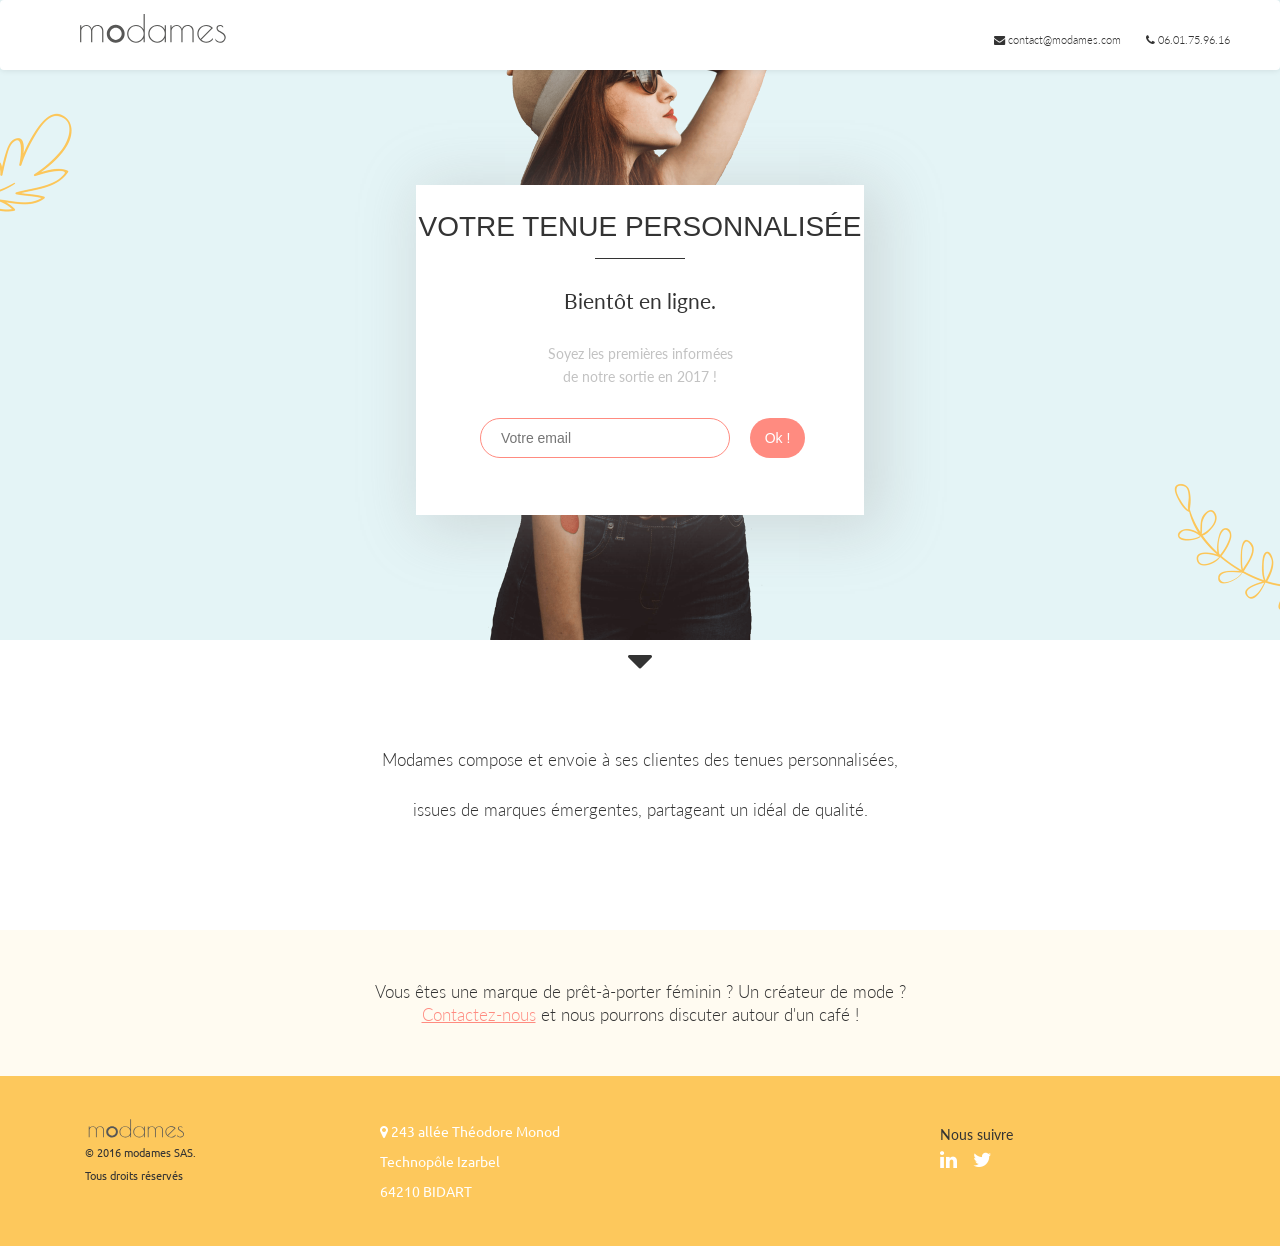
==== commit cd5833b0: "Mission statement" ====
--- a/index.html
+++ b/index.html
@@ -105,7 +105,7 @@
              <div class="whitebox">
                <!--Baseline-->
                <div class="baseline">
-                 <p class="number-one">Les dénicheuses de marques</p>
+                 <p class="number-one">Votre tenue personnalisée</p>
                  <hr class="line-seperate">
                </div>
                <!--Mission-->
@@ -150,10 +150,16 @@
        <i class="fa fa-caret-down" aria-hidden="true"></i>
      </div>
    </section>
+   <!--Mission-->
+<section class="container-fluid mission">
+  <div class="col-lg-12 col-md-12 col-sm-12 col-xs-12 center">
+    <p class="mission-statement">Modames compose et envoie à ses clientes des tenues personnalisées, issues de marques émergentes, partageant un idéal de qualité.</p>
+  </div>
+</section>
    <!--Partners-->
-   <section class="container-fluid">
+   <section class="container-fluid brand-bloc">
      <div class="col-lg-12 col-md-12 col-sm-12 col-xs-12 center">
-         <p class="brand">Vous êtes une marque de prêt-à-porter féminin ? Un créateur de mode ?<br><a class="contact-partner" href="mailto:contact@modames.com">Contactez-nous</a> et nous pourrons discuter autour d'un café !</p>
+       <p class="brand">Vous êtes une marque de prêt-à-porter féminin ? Un créateur de mode ?<br><a class="contact-partner" href="mailto:contact@modames.com">Contactez-nous</a> et nous pourrons discuter autour d'un café !</p>
      </div>
    </section>
 
--- a/styles/custom-landing.css
+++ b/styles/custom-landing.css
@@ -70,7 +70,7 @@
 /* Text menu header*/
 .navbar-default .navbar-nav > li > a {
 	color: #333333;
-	text-transform: uppercase;;
+	text-transform: lowercase;
 	font-size: 0.8em;
 	padding-right: 0;
 	font-weight: 300;
@@ -157,7 +157,7 @@
 
 
 section.slider{
-	background-image: url("../images/test-slider.jpg");
+	background-image: url("../images/modames-slider.png");
 	max-height: 640px;
 	background-position: center;
 	background-size: cover;
@@ -218,6 +218,26 @@
  	font-size: 3em;
  }
  /* ==============================================
+ Mission
+ =============================================== */
+
+ section.container-fluid.mission{
+	text-align: center;
+	margin: 80px auto 80px auto;
+ }
+ .mission-statement{
+ 	color: #333333;
+ 	font-weight: 300;
+ 	font-family: 'Lato', sans-serif;
+ 	font-size: 1.2em;
+ 	padding: 15px 0px;
+ 	line-height: 50px;
+	width: 45%;
+	margin: auto;
+ }
+
+
+ /* ==============================================
  Partner
  =============================================== */
 p.brand{
@@ -226,7 +246,10 @@
   font-size: 1.2em;
   color: #333333;
   font-family: 'Lato', sans-serif;
-  margin:50px auto 70px auto;
+  margin: 50px auto 50px auto;
+}
+.brand-bloc{
+	background-color: rgb(255, 251, 241);
 }
 a.contact-partner{
   text-decoration: underline;
@@ -329,6 +352,17 @@
   width: 80%;
   margin: 20px auto;
 }
+
+/*Mission*/
+section.container-fluid.mission {
+ text-align: center;
+ margin: 80px auto 80px auto;
+}
+.mission-statement{
+	line-height: 30px;
+	margin: auto;
+	width: 70%;
+}
 /*Partner*/
 p.brand{
   width: 80%;
